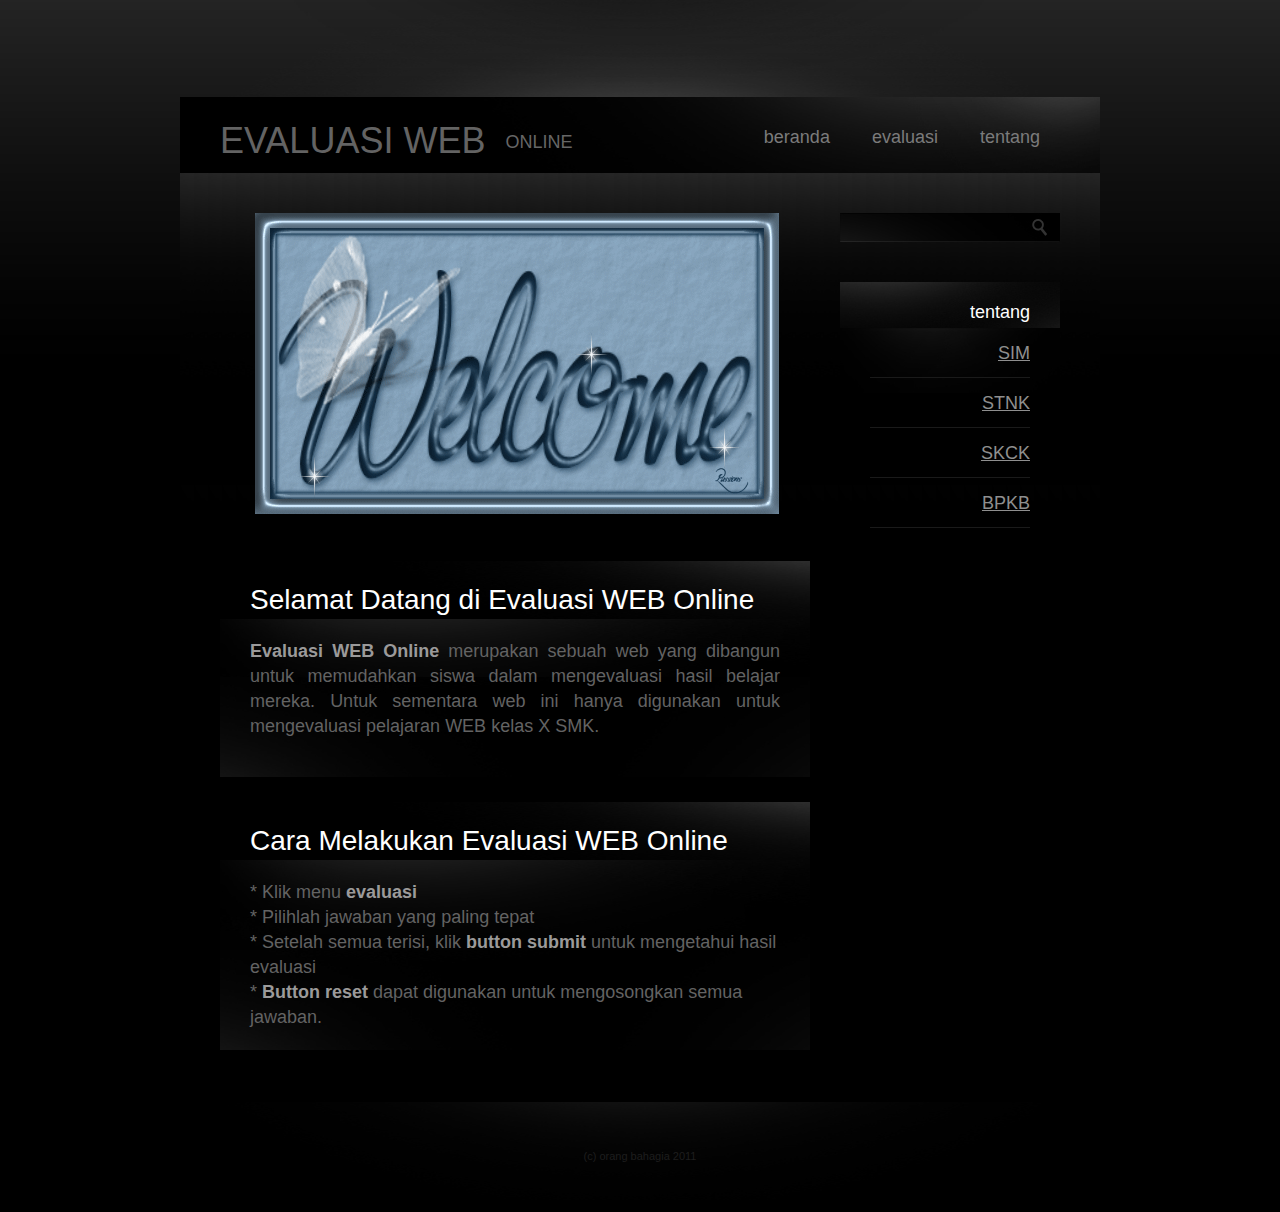
==== index.html @ 4f66d57f "upload TA" ====
<!DOCTYPE html PUBLIC "-//W3C//DTD XHTML 1.0 Strict//EN" "http://www.w3.org/TR/xhtml1/DTD/xhtml1-strict.dtd">

<html xmlns="http://www.w3.org/1999/xhtml">
<head>
<meta http-equiv="content-type" content="text/html; charset=utf-8" />
<title>Evaluasi WEB Online</title>
<meta name="keywords" content="" />
<meta name="description" content="" />
<link href="imk.css" rel="stylesheet" type="text/css" media="screen" />
</head>
<body>
<div id="wrapper">
	<div id="header-wrapper">
	<div id="header">

		<div id="logo">
			<h1>EVALUASI WEB</a></h1>
			<h2>Online</h2>
		</div>
		<!-- end #logo -->
		<div id="menu">

			<ul>
				<li><a href="index.html">Beranda</a></li>
				<li><a href="evaluasi.html">Evaluasi</a></li>
				<li><a href="about.html">Tentang</a></li>

			</ul>
		</div>
		<!-- end #menu -->
	</div>
	<!-- end #header -->
	</div>
	<!-- end #header-wrapper -->
	<div id="page">
		<div id="content">
			<div><a href="#"><img src="welcome.gif" alt="" id="banner" /></a></div>
			<div class="post">
				<h2 class="title">Selamat Datang di Evaluasi WEB Online</h2>
				<div class="entry">
					<div class="entry-btm">
						<p><strong>Evaluasi WEB Online</strong> merupakan sebuah web yang dibangun untuk memudahkan siswa dalam mengevaluasi hasil belajar mereka. Untuk sementara web ini hanya digunakan untuk mengevaluasi pelajaran WEB kelas X SMK.</p>
					</div>
				</div>
			
			</div>
			<div class="post">
				<h2 class="title">Cara Melakukan Evaluasi WEB Online</h2>
				<div class="entry">
					<div class="entry-btm">
						* Klik menu <strong>evaluasi</strong> </br>
						* Pilihlah jawaban yang paling tepat </br>
						* Setelah semua terisi, klik <strong>button submit</strong> untuk mengetahui hasil evaluasi </br>
						* <strong>Button reset</strong> dapat digunakan untuk mengosongkan semua jawaban.  </br>
					</div>
				</div>
				
			</div>
		</div>
		<!-- end #content -->
		<div id="sidebar">
			<ul>

				<li id="search">
					<form method="get" action="">
						<fieldset>
						<input type="text" id="search-text" name="s" value="" />
						<input type="submit" id="search-submit" value="" />
						</fieldset>
					</form>
				</li>
				<li>

					<h2>Tentang </h2>
					<ul>
						<li><a href="sim.php">SIM</a></li>
						<li><a href="stnk.php"> STNK</a></li>
						<li><a href="skck.php">SKCK</a></li>
						<li><a href="bpkb.php">BPKB</a></li>
					</ul>
				</li>
			</ul>
		</div>
		<!-- end #sidebar -->
		<div style="clear: both;">&nbsp;</div>
	</div>
	<!-- end #page -->

</div>
<div id="footer">
	<p>(c) Orang Bahagia 2011</p>
</div>
<!-- end #footer -->
</body>
</html>
---- imk.css ----
body {
	margin: 0px;
	padding: 0px;
	background: #000000 url(img01.gif) repeat-x left top;
	line-height: 25px;
	font-family: "Trebuchet MS", Arial, Helvetica, sans-serif;
	font-size: 18px;
	color: #636363;
}

h1, h2, h3 {
	margin: 0px;
	padding: 0px;
	font-weight: normal;
}

h1 { font-size: 42px; }

h2 { font-size: 10px; }

h3 { }

p, ul, ol {
	margin-top: 0;
	text-align: justify;
}

ul, ol {
	margin: 0px;
	padding: 0px;
	list-style: none;
}

blockquote { }

a { color: #8F8F8F; }

a:hover { text-decoration: none; }

a img {
	border: none;
}

img.left {
	float: left;
	margin: 7px 30px 0 0;
}

img.right {
	float: right;
	margin: 7px 0 0 30px;
}

hr { display: none; }

.list1 {
}

.list1 li {
	float: left;
	line-height: normal;
}

.list1 li img {
	margin: 0 30px 30px 0;
}

.list1 li.alt img {
	margin-right: 0;
}

#wrapper {
	width: 100%;
}

/* Header */

#header-wrapper {
	width: 920px;
	height: 173px;
	background: url(img02.jpg) no-repeat left top;
	margin: 0px auto;
	padding: 0px;
}

#header {
	width: 920px;
	height: 173px;
	margin: 0px auto;
}

/* Logo */

#logo {
	float: left;
	padding: 120px 0 0 40px;
}

#logo h1 {
	float: left;
	margin: 0;
	padding: 0;
	font: normal 36px "Trebuchet MS", Arial, Helvetica, sans-serif;
}

#logo h1 a {
	color: #FFFFFF;
}

#logo h2 {
	float: left;
	padding: 10px 0px 0px 20px;
	text-transform: uppercase;
	font-size: 18px;
	color: #666666;
}

#logo a {
	text-decoration: none;
	color: #666666;
}

/* Menu */

#menu {
	float: right;
	height: 173px;
}

#menu ul {
	margin: 0px;
	padding: 125px 40px 0px 0px;
	list-style: none;
}

#menu li {
	float: left;
}

#menu a {
	padding: 0px 20px 0px 22px;
	text-decoration: none;
	text-transform: lowercase;
	font-size: 18px;
	color: #7B7B7B;
}

#menu a:hover {
	padding: 5px 15px 5px 15px;
	text-decoration: none;
	color: #0098A4;
	background: url(img05.jpg) left top no-repeat;
}

#menu .first a {
	background: none;
}


/* Search */

#search {
	width: 220px;
	padding-bottom: 10px;
}

#search form {
	margin: 0;
}

#search fieldset {
	margin: 0;
	padding: 0;
	border: none;
}

#search input {
	float: left;
}

#search-text {
	width: 176px;
	height: 22px;
	padding: 7px 0px 0px 10px;
	background: #0B0B0B url(img16.jpg) no-repeat left top;
	border: none;
	font-family: "Trebuchet MS", Arial, Helvetica, sans-serif;
	color: #636363;
}

#search-submit {
	float: left;
	width: 34px;
	height: 29px;
	background: url(img17.jpg) no-repeat left top;
	border: none;
	color: #636363;
}

/* Page */

#page {
	width: 840px;
	margin: 0px auto;
	padding: 40px 40px 0px 40px;
	background: url(img04.jpg) repeat-x left top;
}

/* Content */

#content {
	float: left;
	width: 590px;
}

#banner {
	padding-bottom: 40px;
	padding-left: 35px;
}

/* Post */

.post {
	margin-bottom: 25px;
}

.post .title {
	height: 32px;
	padding: 26px 0px 0px 30px;
	background: url(img06.jpg) no-repeat left top;
	
	font-size: 28px;
	font-weight: normal;
	color: #FFFFFF;
}

.post .title h2 {
	margin: 0px;
	padding: 0px;
}

.post strong {
	color: #9B9A9A;	
}

.post .meta {
	height: 38px;
	padding-top: 10px;
	background: url(img09.jpg) no-repeat left top;
}

.post .meta a { color: #8F8F8F; }

.post .entry {
	background: url(img07.jpg) no-repeat left top;
}

.post .entry-btm {
	padding: 20px 30px;
	background: url(img08.jpg) no-repeat left bottom;
}

.post .links {
	padding: 0px 30px 0px 0px;
	text-align: right;
}

.post .links .comments {
	padding-left: 20px;
	background: url(img14.gif) no-repeat left 3px;
}

.post .links .permalink {
	padding-left: 17px;
	background: url(img15.gif) no-repeat left 3px;
}

/* Sidebar */

#sidebar {
	float: right;
	width: 220px;
}

#sidebar ul {
	margin: 0px;
	list-style: none;
	line-height: normal;
	text-align: right;
	border: none;
}

#sidebar li {
	margin-bottom: 30px;
}

#sidebar li ul {
	line-height: 200%;
	padding: 0px 30px;
	background: url(img12.jpg) no-repeat left top;
}

#sidebar li li {
	margin: 0;
	padding: 7px 0px;
	background: url(img13.jpg) repeat-x left bottom;
}

#sidebar p {
	margin: 0;
	padding: 0 20px;
}

#sidebar h2 {
	width: 190px;
	height: 26px;
	padding: 20px 30px 0px 0px;
	background: url(img11.jpg) no-repeat left top;
	text-align: right;
	text-transform: lowercase;
	font-size: 18px;
	font-weight: normal;
	color: #FFFFFF;
}


#sidebar p {
	line-height: 200%;
	padding-bottom: 20px;
}

#sidebar a {
}

/* Calendar */


/* Footer */

#footer {
	width: 920px;
	height: 100px;
	margin: 0px auto;
	padding: 0px;
	background: url(img05.jpg) no-repeat left top;
}

#footer p {
	margin: 0;
	padding: 50px 0;
	text-align: center;
	text-transform: lowercase;
	line-height: normal;
	font-size: 11px;
	color: #1E1E1E;
}

#footer a {
	color: #1E1E1E;
}
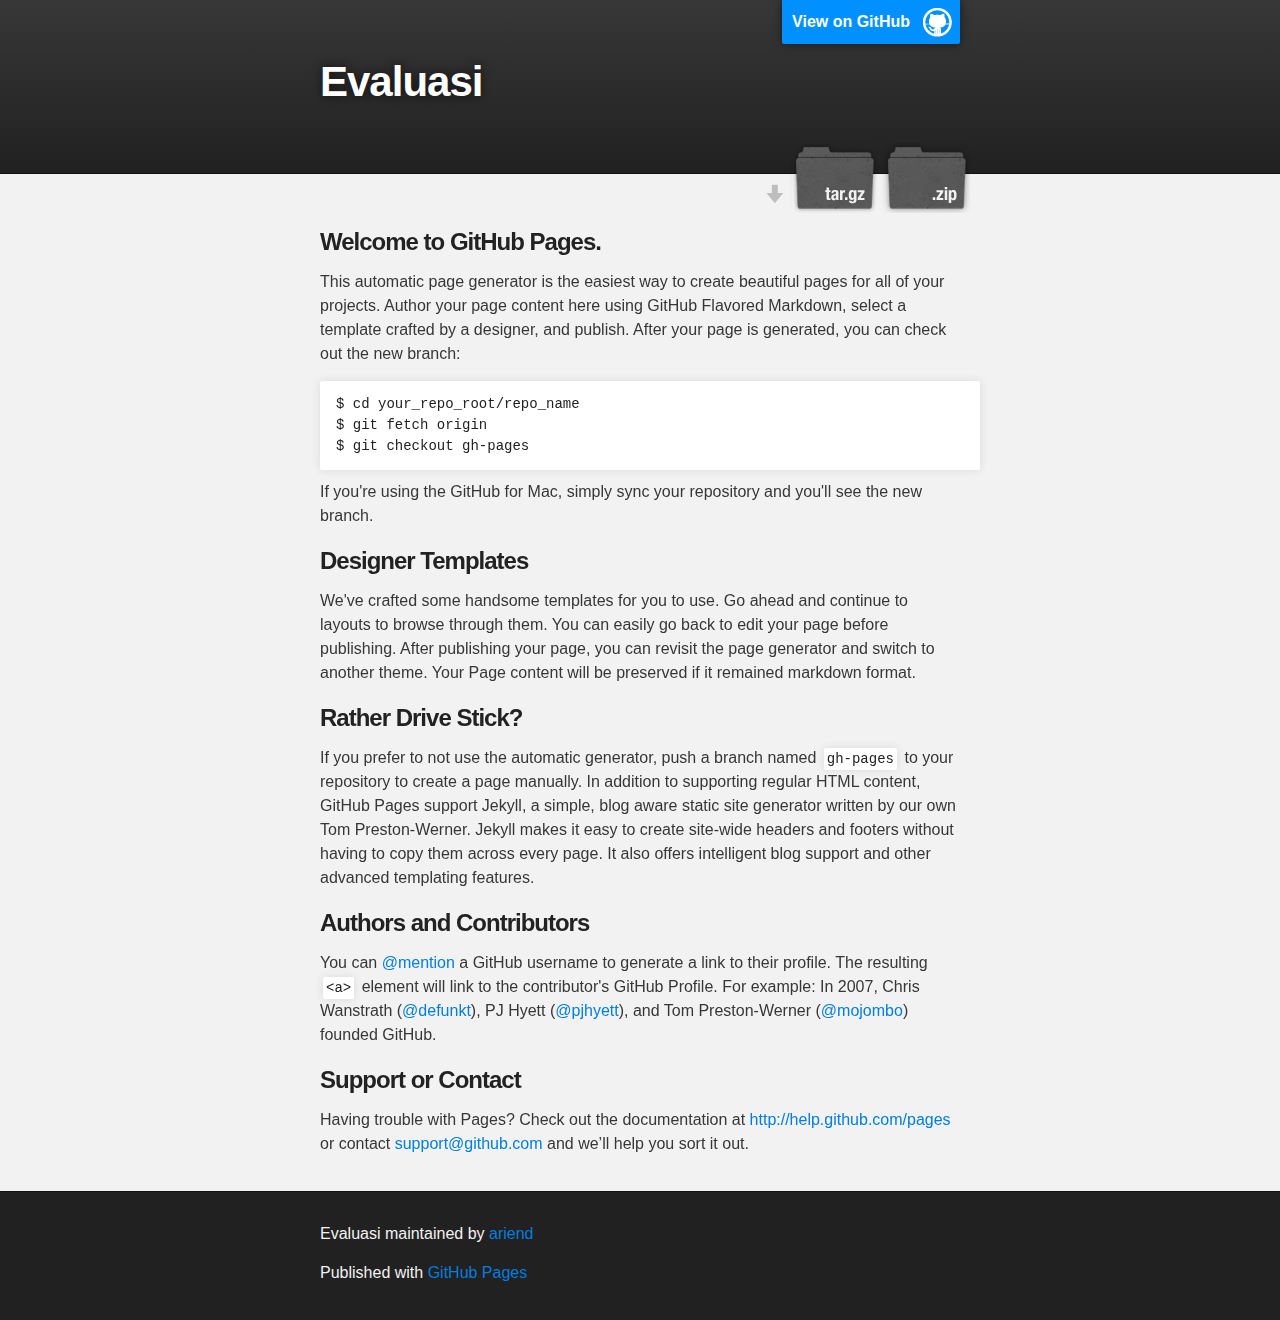
==== commit ed4f5b1e: "Create gh-pages branch via GitHub" ====
--- a/index.html
+++ b/index.html
@@ -1,95 +1,74 @@
-<!DOCTYPE html PUBLIC "-//W3C//DTD XHTML 1.0 Strict//EN" "http://www.w3.org/TR/xhtml1/DTD/xhtml1-strict.dtd">
-
-<html xmlns="http://www.w3.org/1999/xhtml">
-<head>
-<meta http-equiv="content-type" content="text/html; charset=utf-8" />
-<title>Evaluasi WEB Online</title>
-<meta name="keywords" content="" />
-<meta name="description" content="" />
-<link href="imk.css" rel="stylesheet" type="text/css" media="screen" />
-</head>
-<body>
-<div id="wrapper">
-	<div id="header-wrapper">
-	<div id="header">
-
-		<div id="logo">
-			<h1>EVALUASI WEB</a></h1>
-			<h2>Online</h2>
-		</div>
-		<!-- end #logo -->
-		<div id="menu">
-
-			<ul>
-				<li><a href="index.html">Beranda</a></li>
-				<li><a href="evaluasi.html">Evaluasi</a></li>
-				<li><a href="about.html">Tentang</a></li>
-
-			</ul>
-		</div>
-		<!-- end #menu -->
-	</div>
-	<!-- end #header -->
-	</div>
-	<!-- end #header-wrapper -->
-	<div id="page">
-		<div id="content">
-			<div><a href="#"><img src="welcome.gif" alt="" id="banner" /></a></div>
-			<div class="post">
-				<h2 class="title">Selamat Datang di Evaluasi WEB Online</h2>
-				<div class="entry">
-					<div class="entry-btm">
-						<p><strong>Evaluasi WEB Online</strong> merupakan sebuah web yang dibangun untuk memudahkan siswa dalam mengevaluasi hasil belajar mereka. Untuk sementara web ini hanya digunakan untuk mengevaluasi pelajaran WEB kelas X SMK.</p>
-					</div>
-				</div>
-			
-			</div>
-			<div class="post">
-				<h2 class="title">Cara Melakukan Evaluasi WEB Online</h2>
-				<div class="entry">
-					<div class="entry-btm">
-						* Klik menu <strong>evaluasi</strong> </br>
-						* Pilihlah jawaban yang paling tepat </br>
-						* Setelah semua terisi, klik <strong>button submit</strong> untuk mengetahui hasil evaluasi </br>
-						* <strong>Button reset</strong> dapat digunakan untuk mengosongkan semua jawaban.  </br>
-					</div>
-				</div>
-				
-			</div>
-		</div>
-		<!-- end #content -->
-		<div id="sidebar">
-			<ul>
-
-				<li id="search">
-					<form method="get" action="">
-						<fieldset>
-						<input type="text" id="search-text" name="s" value="" />
-						<input type="submit" id="search-submit" value="" />
-						</fieldset>
-					</form>
-				</li>
-				<li>
-
-					<h2>Tentang </h2>
-					<ul>
-						<li><a href="sim.php">SIM</a></li>
-						<li><a href="stnk.php"> STNK</a></li>
-						<li><a href="skck.php">SKCK</a></li>
-						<li><a href="bpkb.php">BPKB</a></li>
-					</ul>
-				</li>
-			</ul>
-		</div>
-		<!-- end #sidebar -->
-		<div style="clear: both;">&nbsp;</div>
-	</div>
-	<!-- end #page -->
-
-</div>
-<div id="footer">
-	<p>(c) Orang Bahagia 2011</p>
-</div>
-<!-- end #footer -->
-</body>
-</html>
+<!DOCTYPE html>
+<html>
+
+  <head>
+    <meta charset='utf-8' />
+    <meta http-equiv="X-UA-Compatible" content="chrome=1" />
+    <meta name="description" content="Evaluasi : " />
+
+    <link rel="stylesheet" type="text/css" media="screen" href="stylesheets/stylesheet.css">
+
+    <title>Evaluasi</title>
+  </head>
+
+  <body>
+
+    <!-- HEADER -->
+    <div id="header_wrap" class="outer">
+        <header class="inner">
+          <a id="forkme_banner" href="https://github.com/ariend/evaluasi">View on GitHub</a>
+
+          <h1 id="project_title">Evaluasi</h1>
+          <h2 id="project_tagline"></h2>
+
+            <section id="downloads">
+              <a class="zip_download_link" href="https://github.com/ariend/evaluasi/zipball/master">Download this project as a .zip file</a>
+              <a class="tar_download_link" href="https://github.com/ariend/evaluasi/tarball/master">Download this project as a tar.gz file</a>
+            </section>
+        </header>
+    </div>
+
+    <!-- MAIN CONTENT -->
+    <div id="main_content_wrap" class="outer">
+      <section id="main_content" class="inner">
+        <h3>Welcome to GitHub Pages.</h3>
+
+<p>This automatic page generator is the easiest way to create beautiful pages for all of your projects. Author your page content here using GitHub Flavored Markdown, select a template crafted by a designer, and publish. After your page is generated, you can check out the new branch:</p>
+
+<pre><code>$ cd your_repo_root/repo_name
+$ git fetch origin
+$ git checkout gh-pages
+</code></pre>
+
+<p>If you're using the GitHub for Mac, simply sync your repository and you'll see the new branch.</p>
+
+<h3>Designer Templates</h3>
+
+<p>We've crafted some handsome templates for you to use. Go ahead and continue to layouts to browse through them. You can easily go back to edit your page before publishing. After publishing your page, you can revisit the page generator and switch to another theme. Your Page content will be preserved if it remained markdown format.</p>
+
+<h3>Rather Drive Stick?</h3>
+
+<p>If you prefer to not use the automatic generator, push a branch named <code>gh-pages</code> to your repository to create a page manually. In addition to supporting regular HTML content, GitHub Pages support Jekyll, a simple, blog aware static site generator written by our own Tom Preston-Werner. Jekyll makes it easy to create site-wide headers and footers without having to copy them across every page. It also offers intelligent blog support and other advanced templating features.</p>
+
+<h3>Authors and Contributors</h3>
+
+<p>You can <a href="https://github.com/blog/821" class="user-mention">@mention</a> a GitHub username to generate a link to their profile. The resulting <code>&lt;a&gt;</code> element will link to the contributor's GitHub Profile. For example: In 2007, Chris Wanstrath (<a href="https://github.com/defunkt" class="user-mention">@defunkt</a>), PJ Hyett (<a href="https://github.com/pjhyett" class="user-mention">@pjhyett</a>), and Tom Preston-Werner (<a href="https://github.com/mojombo" class="user-mention">@mojombo</a>) founded GitHub.</p>
+
+<h3>Support or Contact</h3>
+
+<p>Having trouble with Pages? Check out the documentation at <a href="http://help.github.com/pages">http://help.github.com/pages</a> or contact <a href="mailto:support@github.com">support@github.com</a> and we’ll help you sort it out.</p>
+      </section>
+    </div>
+
+    <!-- FOOTER  -->
+    <div id="footer_wrap" class="outer">
+      <footer class="inner">
+        <p class="copyright">Evaluasi maintained by <a href="https://github.com/ariend">ariend</a></p>
+        <p>Published with <a href="http://pages.github.com">GitHub Pages</a></p>
+      </footer>
+    </div>
+
+    
+
+  </body>
+</html>
--- a/stylesheets/stylesheet.css
+++ b/stylesheets/stylesheet.css
@@ -0,0 +1,431 @@
+/*******************************************************************************
+Slate Theme for Github Pages
+by Jason Costello, @jsncostello
+*******************************************************************************/
+
+@import url(pygment_trac.css);
+
+/*******************************************************************************
+MeyerWeb Reset
+*******************************************************************************/
+
+html, body, div, span, applet, object, iframe,
+h1, h2, h3, h4, h5, h6, p, blockquote, pre,
+a, abbr, acronym, address, big, cite, code,
+del, dfn, em, img, ins, kbd, q, s, samp,
+small, strike, strong, sub, sup, tt, var,
+b, u, i, center,
+dl, dt, dd, ol, ul, li,
+fieldset, form, label, legend,
+table, caption, tbody, tfoot, thead, tr, th, td,
+article, aside, canvas, details, embed,
+figure, figcaption, footer, header, hgroup,
+menu, nav, output, ruby, section, summary,
+time, mark, audio, video {
+  margin: 0;
+  padding: 0;
+  border: 0;
+  font: inherit;
+  vertical-align: baseline;
+}
+
+/* HTML5 display-role reset for older browsers */
+article, aside, details, figcaption, figure,
+footer, header, hgroup, menu, nav, section {
+  display: block;
+}
+
+ol, ul {
+  list-style: none;
+}
+
+blockquote, q {
+}
+
+table {
+  border-collapse: collapse;
+  border-spacing: 0;
+}
+
+a:focus {
+  outline: none;
+}
+
+/*******************************************************************************
+Theme Styles
+*******************************************************************************/
+
+body {
+  box-sizing: border-box;
+  color:#373737;
+  background: #212121;
+  font-size: 16px;
+  font-family: 'Myriad Pro', Calibri, Helvetica, Arial, sans-serif;
+  line-height: 1.5;
+  -webkit-font-smoothing: antialiased;
+}
+
+h1, h2, h3, h4, h5, h6 {
+  margin: 10px 0;
+  font-weight: 700;
+  color:#222222;
+  font-family: 'Lucida Grande', 'Calibri', Helvetica, Arial, sans-serif;
+  letter-spacing: -1px;
+}
+
+h1 {
+  font-size: 36px;
+  font-weight: 700;
+}
+
+h2 {
+  padding-bottom: 10px;
+  font-size: 32px;
+  background: url('../images/bg_hr.png') repeat-x bottom;
+}
+
+h3 {
+  font-size: 24px;
+}
+
+h4 {
+  font-size: 21px;
+}
+
+h5 {
+  font-size: 18px;
+}
+
+h6 {
+  font-size: 16px;
+}
+
+p {
+  margin: 10px 0 15px 0;
+}
+
+footer p {
+  color: #f2f2f2;
+}
+
+a {
+  text-decoration: none;
+  color: #007edf;
+  text-shadow: none;
+
+  transition: color 0.5s ease;
+  transition: text-shadow 0.5s ease;
+  -webkit-transition: color 0.5s ease;
+  -webkit-transition: text-shadow 0.5s ease;
+  -moz-transition: color 0.5s ease;
+  -moz-transition: text-shadow 0.5s ease;
+  -o-transition: color 0.5s ease;
+  -o-transition: text-shadow 0.5s ease;
+  -ms-transition: color 0.5s ease;
+  -ms-transition: text-shadow 0.5s ease;
+}
+
+#main_content a:hover {
+  color: #0069ba;
+  text-shadow: #0090ff 0px 0px 2px;
+}
+
+footer a:hover {
+  color: #43adff;
+  text-shadow: #0090ff 0px 0px 2px;
+}
+
+em {
+  font-style: italic;
+}
+
+strong {
+  font-weight: bold;
+}
+
+img {
+  position: relative;
+  margin: 0 auto;
+  max-width: 739px;
+  padding: 5px;
+  margin: 10px 0 10px 0;
+  border: 1px solid #ebebeb;
+
+  box-shadow: 0 0 5px #ebebeb;
+  -webkit-box-shadow: 0 0 5px #ebebeb;
+  -moz-box-shadow: 0 0 5px #ebebeb;
+  -o-box-shadow: 0 0 5px #ebebeb;
+  -ms-box-shadow: 0 0 5px #ebebeb;
+}
+
+pre, code {
+  width: 100%;
+  color: #222;
+  background-color: #fff;
+
+  font-family: Monaco, "Bitstream Vera Sans Mono", "Lucida Console", Terminal, monospace;
+  font-size: 14px;
+
+  border-radius: 2px;
+  -moz-border-radius: 2px;
+  -webkit-border-radius: 2px;
+
+
+
+}
+
+pre {
+  width: 100%;
+  padding: 10px;
+  box-shadow: 0 0 10px rgba(0,0,0,.1);
+  overflow: auto;
+}
+
+code {
+  padding: 3px;
+  margin: 0 3px;
+  box-shadow: 0 0 10px rgba(0,0,0,.1);
+}
+
+pre code {
+  display: block;
+  box-shadow: none;
+}
+
+blockquote {
+  color: #666;
+  margin-bottom: 20px;
+  padding: 0 0 0 20px;
+  border-left: 3px solid #bbb;
+}
+
+ul, ol, dl {
+  margin-bottom: 15px
+}
+
+ul li {
+  list-style: inside;
+  padding-left: 20px;
+}
+
+ol li {
+  list-style: decimal inside;
+  padding-left: 20px;
+}
+
+dl dt {
+  font-weight: bold;
+}
+
+dl dd {
+  padding-left: 20px;
+  font-style: italic;
+}
+
+dl p {
+  padding-left: 20px;
+  font-style: italic;
+}
+
+hr {
+  height: 1px;
+  margin-bottom: 5px;
+  border: none;
+  background: url('../images/bg_hr.png') repeat-x center;
+}
+
+table {
+  border: 1px solid #373737;
+  margin-bottom: 20px;
+  text-align: left;
+ }
+
+th {
+  font-family: 'Lucida Grande', 'Helvetica Neue', Helvetica, Arial, sans-serif;
+  padding: 10px;
+  background: #373737;
+  color: #fff;
+ }
+
+td {
+  padding: 10px;
+  border: 1px solid #373737;
+ }
+
+form {
+  background: #f2f2f2;
+  padding: 20px;
+}
+
+img {
+  width: 100%;
+  max-width: 100%;
+}
+
+/*******************************************************************************
+Full-Width Styles
+*******************************************************************************/
+
+.outer {
+  width: 100%;
+}
+
+.inner {
+  position: relative;
+  max-width: 640px;
+  padding: 20px 10px;
+  margin: 0 auto;
+}
+
+#forkme_banner {
+  display: block;
+  position: absolute;
+  top:0;
+  right: 10px;
+  z-index: 10;
+  padding: 10px 50px 10px 10px;
+  color: #fff;
+  background: url('../images/blacktocat.png') #0090ff no-repeat 95% 50%;
+  font-weight: 700;
+  box-shadow: 0 0 10px rgba(0,0,0,.5);
+  border-bottom-left-radius: 2px;
+  border-bottom-right-radius: 2px;
+}
+
+#header_wrap {
+  background: #212121;
+  background: -moz-linear-gradient(top, #373737, #212121);
+  background: -webkit-linear-gradient(top, #373737, #212121);
+  background: -ms-linear-gradient(top, #373737, #212121);
+  background: -o-linear-gradient(top, #373737, #212121);
+  background: linear-gradient(top, #373737, #212121);
+}
+
+#header_wrap .inner {
+  padding: 50px 10px 30px 10px;
+}
+
+#project_title {
+  margin: 0;
+  color: #fff;
+  font-size: 42px;
+  font-weight: 700;
+  text-shadow: #111 0px 0px 10px;
+}
+
+#project_tagline {
+  color: #fff;
+  font-size: 24px;
+  font-weight: 300;
+  background: none;
+  text-shadow: #111 0px 0px 10px;
+}
+
+#downloads {
+  position: absolute;
+  width: 210px;
+  z-index: 10;
+  bottom: -40px;
+  right: 0;
+  height: 70px;
+  background: url('../images/icon_download.png') no-repeat 0% 90%;
+}
+
+.zip_download_link {
+  display: block;
+  float: right;
+  width: 90px;
+  height:70px;
+  text-indent: -5000px;
+  overflow: hidden;
+  background: url(../images/sprite_download.png) no-repeat bottom left;
+}
+
+.tar_download_link {
+  display: block;
+  float: right;
+  width: 90px;
+  height:70px;
+  text-indent: -5000px;
+  overflow: hidden;
+  background: url(../images/sprite_download.png) no-repeat bottom right;
+  margin-left: 10px;
+}
+
+.zip_download_link:hover {
+  background: url(../images/sprite_download.png) no-repeat top left;
+}
+
+.tar_download_link:hover {
+  background: url(../images/sprite_download.png) no-repeat top right;
+}
+
+#main_content_wrap {
+  background: #f2f2f2;
+  border-top: 1px solid #111;
+  border-bottom: 1px solid #111;
+}
+
+#main_content {
+  padding-top: 40px;
+}
+
+#footer_wrap {
+  background: #212121;
+}
+
+
+
+/*******************************************************************************
+Small Device Styles
+*******************************************************************************/
+
+@media screen and (max-width: 480px) {
+  body {
+    font-size:14px;
+  }
+
+  #downloads {
+    display: none;
+  }
+
+  .inner {
+    min-width: 320px;
+    max-width: 480px;
+  }
+
+  #project_title {
+  font-size: 32px;
+  }
+
+  h1 {
+    font-size: 28px;
+  }
+
+  h2 {
+    font-size: 24px;
+  }
+
+  h3 {
+    font-size: 21px;
+  }
+
+  h4 {
+    font-size: 18px;
+  }
+
+  h5 {
+    font-size: 14px;
+  }
+
+  h6 {
+    font-size: 12px;
+  }
+
+  code, pre {
+    min-width: 320px;
+    max-width: 480px;
+    font-size: 11px;
+  }
+
+}
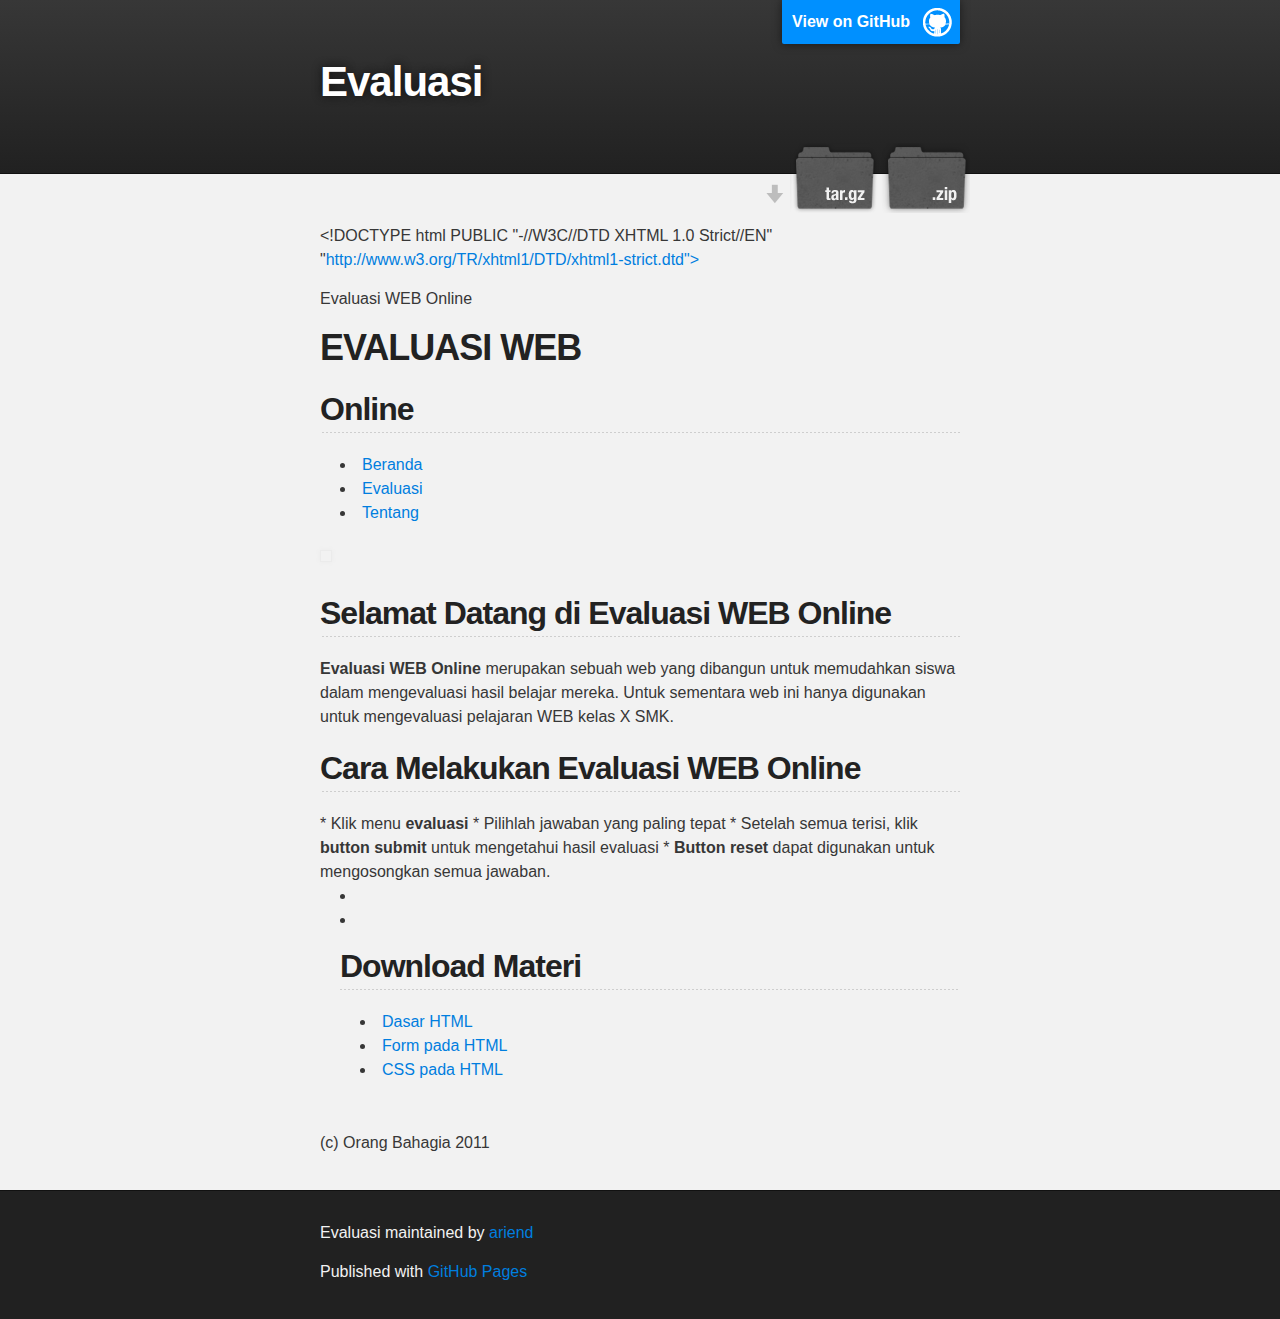
==== commit d60c4c5c: "Create gh-pages branch via GitHub" ====
--- a/index.html
+++ b/index.html
@@ -31,32 +31,91 @@
     <!-- MAIN CONTENT -->
     <div id="main_content_wrap" class="outer">
       <section id="main_content" class="inner">
-        <h3>Welcome to GitHub Pages.</h3>
+        <p>&lt;!DOCTYPE html PUBLIC "-//W3C//DTD XHTML 1.0 Strict//EN" "<a href="http://www.w3.org/TR/xhtml1/DTD/xhtml1-strict.dtd%22%3E">http://www.w3.org/TR/xhtml1/DTD/xhtml1-strict.dtd"&gt;</a></p>
 
-<p>This automatic page generator is the easiest way to create beautiful pages for all of your projects. Author your page content here using GitHub Flavored Markdown, select a template crafted by a designer, and publish. After your page is generated, you can check out the new branch:</p>
+<p>
+</p>
+Evaluasi WEB Online<div>
+    <div>
+    <div>
 
-<pre><code>$ cd your_repo_root/repo_name
-$ git fetch origin
-$ git checkout gh-pages
-</code></pre>
+        <div>
+            <h1>EVALUASI WEB</h1>
+            <h2>Online</h2>
+        </div>
+        
+        <div>
 
-<p>If you're using the GitHub for Mac, simply sync your repository and you'll see the new branch.</p>
+            <ul>
+<li><a href="index.html">Beranda</a></li>
+                <li><a href="evaluasi.html">Evaluasi</a></li>
+                <li><a href="about.html">Tentang</a></li>
 
-<h3>Designer Templates</h3>
+            </ul>
+</div>
+        
+    </div>
+    
+    </div>
+    
+    <div>
+        <div>
+            <div><a href="#"><img src="welcome.gif" alt=""></a></div>
+            <div>
+                <h2>Selamat Datang di Evaluasi WEB Online</h2>
+                <div>
+                    <div>
+                        <p><strong>Evaluasi WEB Online</strong> merupakan sebuah web yang dibangun untuk memudahkan siswa dalam mengevaluasi hasil belajar mereka. Untuk sementara web ini hanya digunakan untuk mengevaluasi pelajaran WEB kelas X SMK.</p>
+                    </div>
+                </div>
+            
+            </div>
+            <div>
+                <h2>Cara Melakukan Evaluasi WEB Online</h2>
+                <div>
+                    <div>
+                        * Klik menu <strong>evaluasi</strong> 
+                        * Pilihlah jawaban yang paling tepat 
+                        * Setelah semua terisi, klik <strong>button submit</strong> untuk mengetahui hasil evaluasi 
+                        * <strong>Button reset</strong> dapat digunakan untuk mengosongkan semua jawaban.  
+                    </div>
+                </div>
+                
+            </div>
+        </div>
+        
+        <div>
+            <ul>
+<li id="search">
+                    
+                        
+                </li>
+                <li>
 
-<p>We've crafted some handsome templates for you to use. Go ahead and continue to layouts to browse through them. You can easily go back to edit your page before publishing. After publishing your page, you can revisit the page generator and switch to another theme. Your Page content will be preserved if it remained markdown format.</p>
+                    <h2>Download Materi </h2>
+                    <ul>
+<li><a href="download/DASAR%20HTML.pptx">Dasar HTML</a></li>
+                        <li><a href="download/FORM%20PADA%20WEB.pptx">Form pada HTML</a></li>
+                        <li><a href="download/Modul%2003.pdf">CSS pada HTML</a></li>
+                    </ul>
+</li>
+            </ul>
+</div>
+        
+        <div> </div>
+    </div>
+    
 
-<h3>Rather Drive Stick?</h3>
+</div>
 
-<p>If you prefer to not use the automatic generator, push a branch named <code>gh-pages</code> to your repository to create a page manually. In addition to supporting regular HTML content, GitHub Pages support Jekyll, a simple, blog aware static site generator written by our own Tom Preston-Werner. Jekyll makes it easy to create site-wide headers and footers without having to copy them across every page. It also offers intelligent blog support and other advanced templating features.</p>
+<div>
+    <p>(c) Orang Bahagia 2011</p>
+</div>
 
-<h3>Authors and Contributors</h3>
 
-<p>You can <a href="https://github.com/blog/821" class="user-mention">@mention</a> a GitHub username to generate a link to their profile. The resulting <code>&lt;a&gt;</code> element will link to the contributor's GitHub Profile. For example: In 2007, Chris Wanstrath (<a href="https://github.com/defunkt" class="user-mention">@defunkt</a>), PJ Hyett (<a href="https://github.com/pjhyett" class="user-mention">@pjhyett</a>), and Tom Preston-Werner (<a href="https://github.com/mojombo" class="user-mention">@mojombo</a>) founded GitHub.</p>
 
-<h3>Support or Contact</h3>
-
-<p>Having trouble with Pages? Check out the documentation at <a href="http://help.github.com/pages">http://help.github.com/pages</a> or contact <a href="mailto:support@github.com">support@github.com</a> and we’ll help you sort it out.</p>
+<p>
+</p>
       </section>
     </div>
 
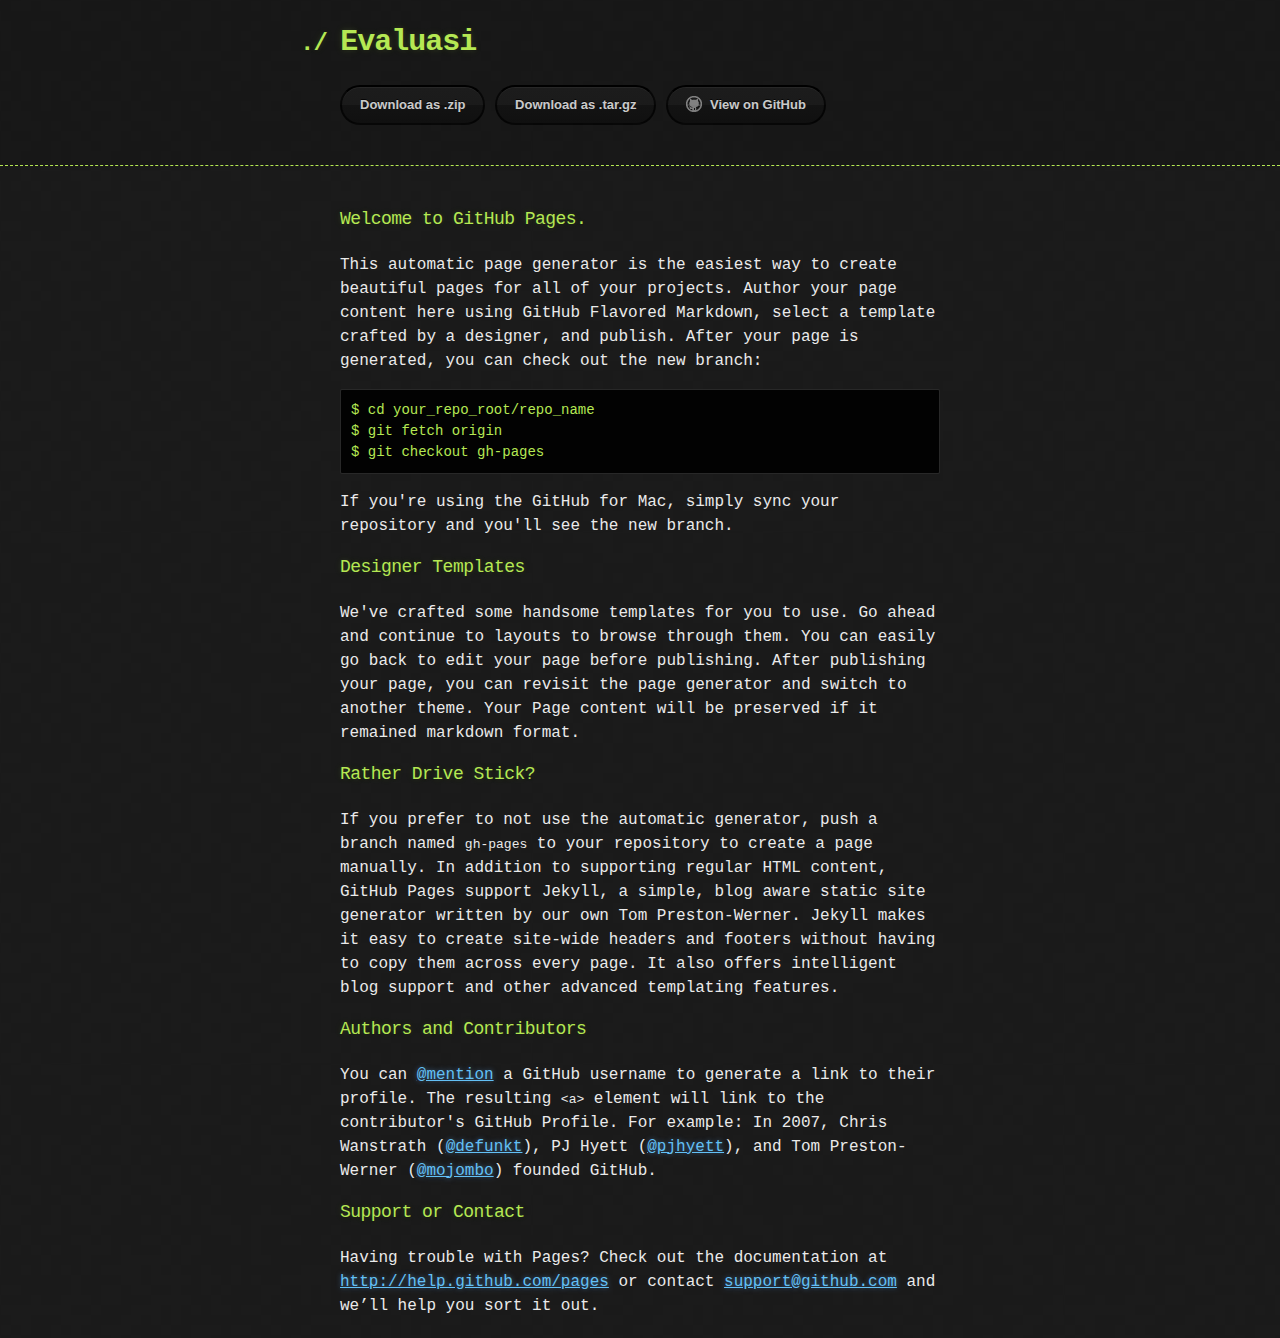
==== commit 62edd0d6: "Create gh-pages branch via GitHub" ====
--- a/index.html
+++ b/index.html
@@ -1,133 +1,62 @@
 <!DOCTYPE html>
 <html>
+  <head>
+    <meta charset='utf-8'>
+    <meta http-equiv="X-UA-Compatible" content="chrome=1">
 
-  <head>
-    <meta charset='utf-8' />
-    <meta http-equiv="X-UA-Compatible" content="chrome=1" />
-    <meta name="description" content="Evaluasi : " />
+    <link rel="stylesheet" type="text/css" href="stylesheets/stylesheet.css" media="screen" />
+    <link rel="stylesheet" type="text/css" href="stylesheets/pygment_trac.css" media="screen" />
+    <link rel="stylesheet" type="text/css" href="stylesheets/print.css" media="print" />
 
-    <link rel="stylesheet" type="text/css" media="screen" href="stylesheets/stylesheet.css">
-
-    <title>Evaluasi</title>
+    <title>Evaluasi by ariend</title>
   </head>
 
   <body>
 
-    <!-- HEADER -->
-    <div id="header_wrap" class="outer">
-        <header class="inner">
-          <a id="forkme_banner" href="https://github.com/ariend/evaluasi">View on GitHub</a>
+    <header>
+      <div class="container">
+        <h1>Evaluasi</h1>
+        <h2></h2>
 
-          <h1 id="project_title">Evaluasi</h1>
-          <h2 id="project_tagline"></h2>
+        <section id="downloads">
+          <a href="https://github.com/ariend/evaluasi/zipball/master" class="btn">Download as .zip</a>
+          <a href="https://github.com/ariend/evaluasi/tarball/master" class="btn">Download as .tar.gz</a>
+          <a href="https://github.com/ariend/evaluasi" class="btn btn-github"><span class="icon"></span>View on GitHub</a>
+        </section>
+      </div>
+    </header>
 
-            <section id="downloads">
-              <a class="zip_download_link" href="https://github.com/ariend/evaluasi/zipball/master">Download this project as a .zip file</a>
-              <a class="tar_download_link" href="https://github.com/ariend/evaluasi/tarball/master">Download this project as a tar.gz file</a>
-            </section>
-        </header>
-    </div>
+    <div class="container">
+      <section id="main_content">
+        <h3>Welcome to GitHub Pages.</h3>
 
-    <!-- MAIN CONTENT -->
-    <div id="main_content_wrap" class="outer">
-      <section id="main_content" class="inner">
-        <p>&lt;!DOCTYPE html PUBLIC "-//W3C//DTD XHTML 1.0 Strict//EN" "<a href="http://www.w3.org/TR/xhtml1/DTD/xhtml1-strict.dtd%22%3E">http://www.w3.org/TR/xhtml1/DTD/xhtml1-strict.dtd"&gt;</a></p>
+<p>This automatic page generator is the easiest way to create beautiful pages for all of your projects. Author your page content here using GitHub Flavored Markdown, select a template crafted by a designer, and publish. After your page is generated, you can check out the new branch:</p>
 
-<p>
-</p>
-Evaluasi WEB Online<div>
-    <div>
-    <div>
+<pre><code>$ cd your_repo_root/repo_name
+$ git fetch origin
+$ git checkout gh-pages
+</code></pre>
 
-        <div>
-            <h1>EVALUASI WEB</h1>
-            <h2>Online</h2>
-        </div>
-        
-        <div>
+<p>If you're using the GitHub for Mac, simply sync your repository and you'll see the new branch.</p>
 
-            <ul>
-<li><a href="index.html">Beranda</a></li>
-                <li><a href="evaluasi.html">Evaluasi</a></li>
-                <li><a href="about.html">Tentang</a></li>
+<h3>Designer Templates</h3>
 
-            </ul>
-</div>
-        
-    </div>
-    
-    </div>
-    
-    <div>
-        <div>
-            <div><a href="#"><img src="welcome.gif" alt=""></a></div>
-            <div>
-                <h2>Selamat Datang di Evaluasi WEB Online</h2>
-                <div>
-                    <div>
-                        <p><strong>Evaluasi WEB Online</strong> merupakan sebuah web yang dibangun untuk memudahkan siswa dalam mengevaluasi hasil belajar mereka. Untuk sementara web ini hanya digunakan untuk mengevaluasi pelajaran WEB kelas X SMK.</p>
-                    </div>
-                </div>
-            
-            </div>
-            <div>
-                <h2>Cara Melakukan Evaluasi WEB Online</h2>
-                <div>
-                    <div>
-                        * Klik menu <strong>evaluasi</strong> 
-                        * Pilihlah jawaban yang paling tepat 
-                        * Setelah semua terisi, klik <strong>button submit</strong> untuk mengetahui hasil evaluasi 
-                        * <strong>Button reset</strong> dapat digunakan untuk mengosongkan semua jawaban.  
-                    </div>
-                </div>
-                
-            </div>
-        </div>
-        
-        <div>
-            <ul>
-<li id="search">
-                    
-                        
-                </li>
-                <li>
+<p>We've crafted some handsome templates for you to use. Go ahead and continue to layouts to browse through them. You can easily go back to edit your page before publishing. After publishing your page, you can revisit the page generator and switch to another theme. Your Page content will be preserved if it remained markdown format.</p>
 
-                    <h2>Download Materi </h2>
-                    <ul>
-<li><a href="download/DASAR%20HTML.pptx">Dasar HTML</a></li>
-                        <li><a href="download/FORM%20PADA%20WEB.pptx">Form pada HTML</a></li>
-                        <li><a href="download/Modul%2003.pdf">CSS pada HTML</a></li>
-                    </ul>
-</li>
-            </ul>
-</div>
-        
-        <div> </div>
-    </div>
-    
+<h3>Rather Drive Stick?</h3>
 
-</div>
+<p>If you prefer to not use the automatic generator, push a branch named <code>gh-pages</code> to your repository to create a page manually. In addition to supporting regular HTML content, GitHub Pages support Jekyll, a simple, blog aware static site generator written by our own Tom Preston-Werner. Jekyll makes it easy to create site-wide headers and footers without having to copy them across every page. It also offers intelligent blog support and other advanced templating features.</p>
 
-<div>
-    <p>(c) Orang Bahagia 2011</p>
-</div>
+<h3>Authors and Contributors</h3>
 
+<p>You can <a href="https://github.com/blog/821" class="user-mention">@mention</a> a GitHub username to generate a link to their profile. The resulting <code>&lt;a&gt;</code> element will link to the contributor's GitHub Profile. For example: In 2007, Chris Wanstrath (<a href="https://github.com/defunkt" class="user-mention">@defunkt</a>), PJ Hyett (<a href="https://github.com/pjhyett" class="user-mention">@pjhyett</a>), and Tom Preston-Werner (<a href="https://github.com/mojombo" class="user-mention">@mojombo</a>) founded GitHub.</p>
 
+<h3>Support or Contact</h3>
 
-<p>
-</p>
+<p>Having trouble with Pages? Check out the documentation at <a href="http://help.github.com/pages">http://help.github.com/pages</a> or contact <a href="mailto:support@github.com">support@github.com</a> and we’ll help you sort it out.</p>
       </section>
     </div>
 
-    <!-- FOOTER  -->
-    <div id="footer_wrap" class="outer">
-      <footer class="inner">
-        <p class="copyright">Evaluasi maintained by <a href="https://github.com/ariend">ariend</a></p>
-        <p>Published with <a href="http://pages.github.com">GitHub Pages</a></p>
-      </footer>
-    </div>
-
     
-
   </body>
-</html>
+</html>--- a/stylesheets/stylesheet.css
+++ b/stylesheets/stylesheet.css
@@ -1,431 +1,247 @@
-/*******************************************************************************
-Slate Theme for Github Pages
-by Jason Costello, @jsncostello
-*******************************************************************************/
-
-@import url(pygment_trac.css);
-
-/*******************************************************************************
-MeyerWeb Reset
-*******************************************************************************/
-
-html, body, div, span, applet, object, iframe,
-h1, h2, h3, h4, h5, h6, p, blockquote, pre,
-a, abbr, acronym, address, big, cite, code,
-del, dfn, em, img, ins, kbd, q, s, samp,
-small, strike, strong, sub, sup, tt, var,
-b, u, i, center,
-dl, dt, dd, ol, ul, li,
-fieldset, form, label, legend,
-table, caption, tbody, tfoot, thead, tr, th, td,
-article, aside, canvas, details, embed,
-figure, figcaption, footer, header, hgroup,
-menu, nav, output, ruby, section, summary,
-time, mark, audio, video {
+body {
   margin: 0;
   padding: 0;
-  border: 0;
-  font: inherit;
-  vertical-align: baseline;
-}
-
-/* HTML5 display-role reset for older browsers */
-article, aside, details, figcaption, figure,
-footer, header, hgroup, menu, nav, section {
+  background: #151515 url("../images/bkg.png") 0 0;
+  color: #eaeaea;
+  font: 16px;
+  line-height: 1.5;
+  font-family: Monaco, "Bitstream Vera Sans Mono", "Lucida Console", Terminal, monospace;
+}
+
+/* General & 'Reset' Stuff */
+
+.container {
+  width: 90%;
+  max-width: 600px;
+  margin: 0 auto;
+}
+
+section {
   display: block;
-}
-
-ol, ul {
+  margin: 0 0 20px 0;
+}
+
+h1, h2, h3, h4, h5, h6 {
+  margin: 0 0 20px;
+}
+
+li {
+  line-height: 1.4 ;
+}
+
+/* Header, <header>
+   header   - container
+   h1       - project name
+   h2       - project description
+*/
+
+header {
+  background: rgba(0, 0, 0, 0.1);
+  width: 100%;
+  border-bottom: 1px dashed #b5e853;
+  padding: 20px 0;
+  margin: 0 0 40px 0;
+}
+
+header h1 {
+  font-size: 30px;
+  line-height: 1.5;
+  margin: 0 0 0 -40px;
+  font-weight: bold;
+  font-family: Monaco, "Bitstream Vera Sans Mono", "Lucida Console", Terminal, monospace;
+  color: #b5e853;
+  text-shadow: 0 1px 1px rgba(0, 0, 0, 0.1),
+               0 0 5px rgba(181, 232, 83, 0.1),
+               0 0 10px rgba(181, 232, 83, 0.1);
+  letter-spacing: -1px;
+  -webkit-font-smoothing: antialiased;
+}
+
+header h1:before {
+  content: "./ ";
+  font-size: 24px;
+}
+
+header h2 {
+  font-size: 18px;
+  font-weight: 300;
+  color: #666;
+}
+
+#downloads .btn {
+  display: inline-block;
+  text-align: center;
+  margin: 0;
+}
+
+/* Main Content
+*/
+
+#main_content {
+  width: 100%;
+  -webkit-font-smoothing: antialiased;
+}
+section img {
+  max-width: 100%
+}
+
+h1, h2, h3, h4, h5, h6 {
+  font-weight: normal;
+  font-family: Monaco, "Bitstream Vera Sans Mono", "Lucida Console", Terminal, monospace;
+  color: #b5e853;
+  letter-spacing: -0.03em;
+  text-shadow: 0 1px 1px rgba(0, 0, 0, 0.1),
+               0 0 5px rgba(181, 232, 83, 0.1),
+               0 0 10px rgba(181, 232, 83, 0.1);
+}
+
+#main_content h1 {
+  font-size: 30px;
+}
+
+#main_content h2 {
+  font-size: 24px;
+}
+
+#main_content h3 {
+  font-size: 18px;
+}
+
+#main_content h4 {
+  font-size: 14px;
+}
+
+#main_content h5 {
+  font-size: 12px;
+  text-transform: uppercase;
+  margin: 0 0 5px 0;
+}
+
+#main_content h6 {
+  font-size: 12px;
+  text-transform: uppercase;
+  color: #999;
+  margin: 0 0 5px 0;
+}
+
+dt {
+  font-style: italic;
+  font-weight: bold;
+}
+
+ul li {
   list-style: none;
 }
 
-blockquote, q {
-}
-
-table {
-  border-collapse: collapse;
-  border-spacing: 0;
-}
-
-a:focus {
-  outline: none;
-}
-
-/*******************************************************************************
-Theme Styles
-*******************************************************************************/
-
-body {
-  box-sizing: border-box;
-  color:#373737;
-  background: #212121;
-  font-size: 16px;
-  font-family: 'Myriad Pro', Calibri, Helvetica, Arial, sans-serif;
-  line-height: 1.5;
-  -webkit-font-smoothing: antialiased;
-}
-
-h1, h2, h3, h4, h5, h6 {
-  margin: 10px 0;
-  font-weight: 700;
-  color:#222222;
-  font-family: 'Lucida Grande', 'Calibri', Helvetica, Arial, sans-serif;
-  letter-spacing: -1px;
-}
-
-h1 {
-  font-size: 36px;
-  font-weight: 700;
-}
-
-h2 {
-  padding-bottom: 10px;
-  font-size: 32px;
-  background: url('../images/bg_hr.png') repeat-x bottom;
-}
-
-h3 {
-  font-size: 24px;
-}
-
-h4 {
-  font-size: 21px;
-}
-
-h5 {
-  font-size: 18px;
-}
-
-h6 {
-  font-size: 16px;
-}
-
-p {
-  margin: 10px 0 15px 0;
-}
-
-footer p {
-  color: #f2f2f2;
-}
-
-a {
-  text-decoration: none;
-  color: #007edf;
-  text-shadow: none;
-
-  transition: color 0.5s ease;
-  transition: text-shadow 0.5s ease;
-  -webkit-transition: color 0.5s ease;
-  -webkit-transition: text-shadow 0.5s ease;
-  -moz-transition: color 0.5s ease;
-  -moz-transition: text-shadow 0.5s ease;
-  -o-transition: color 0.5s ease;
-  -o-transition: text-shadow 0.5s ease;
-  -ms-transition: color 0.5s ease;
-  -ms-transition: text-shadow 0.5s ease;
-}
-
-#main_content a:hover {
-  color: #0069ba;
-  text-shadow: #0090ff 0px 0px 2px;
-}
-
-footer a:hover {
-  color: #43adff;
-  text-shadow: #0090ff 0px 0px 2px;
-}
-
-em {
-  font-style: italic;
-}
-
-strong {
-  font-weight: bold;
-}
-
-img {
-  position: relative;
-  margin: 0 auto;
-  max-width: 739px;
-  padding: 5px;
-  margin: 10px 0 10px 0;
-  border: 1px solid #ebebeb;
-
-  box-shadow: 0 0 5px #ebebeb;
-  -webkit-box-shadow: 0 0 5px #ebebeb;
-  -moz-box-shadow: 0 0 5px #ebebeb;
-  -o-box-shadow: 0 0 5px #ebebeb;
-  -ms-box-shadow: 0 0 5px #ebebeb;
-}
-
-pre, code {
-  width: 100%;
-  color: #222;
-  background-color: #fff;
-
-  font-family: Monaco, "Bitstream Vera Sans Mono", "Lucida Console", Terminal, monospace;
+ul li:before {
+  content: ">>";
+  font-family: Monaco, "Bitstream Vera Sans Mono", "Lucida Console", Terminal, monospace;
+  font-size: 13px;
+  color: #b5e853;
+  margin-left: -37px;
+  margin-right: 21px;
+  line-height: 16px;
+}
+
+blockquote {
+  color: #aaa;
+  padding-left: 10px;
+  border-left: 1px dotted #666;
+}
+
+pre {
+  background: rgba(0, 0, 0, 0.9);
+  border: 1px solid rgba(255, 255, 255, 0.15);
+  padding: 10px;
   font-size: 14px;
-
+  color: #b5e853;
   border-radius: 2px;
   -moz-border-radius: 2px;
   -webkit-border-radius: 2px;
-
-
-
-}
-
-pre {
+  text-wrap: normal;
+  overflow: auto;
+  overflow-y: hidden;
+}
+
+table {
   width: 100%;
-  padding: 10px;
-  box-shadow: 0 0 10px rgba(0,0,0,.1);
-  overflow: auto;
-}
-
-code {
-  padding: 3px;
-  margin: 0 3px;
-  box-shadow: 0 0 10px rgba(0,0,0,.1);
-}
-
-pre code {
-  display: block;
-  box-shadow: none;
-}
-
-blockquote {
-  color: #666;
-  margin-bottom: 20px;
-  padding: 0 0 0 20px;
-  border-left: 3px solid #bbb;
-}
-
-ul, ol, dl {
-  margin-bottom: 15px
-}
-
-ul li {
-  list-style: inside;
-  padding-left: 20px;
-}
-
-ol li {
-  list-style: decimal inside;
-  padding-left: 20px;
-}
-
-dl dt {
+  margin: 0 0 20px 0;
+}
+
+th {
+  text-align: left;
+  border-bottom: 1px dashed #b5e853;
+  padding: 5px 10px;
+}
+
+td {
+  padding: 5px 10px;
+}
+
+hr {
+  height: 0;
+  border: 0;
+  border-bottom: 1px dashed #b5e853;
+  color: #b5e853;
+}
+
+/* Buttons
+*/
+
+.btn {
+  display: inline-block;
+  background: -webkit-linear-gradient(top, rgba(40, 40, 40, 0.3), rgba(35, 35, 35, 0.3) 50%, rgba(10, 10, 10, 0.3) 50%, rgba(0, 0, 0, 0.3));
+  padding: 8px 18px;
+  border-radius: 50px;
+  border: 2px solid rgba(0, 0, 0, 0.7);
+  border-bottom: 2px solid rgba(0, 0, 0, 0.7);
+  border-top: 2px solid rgba(0, 0, 0, 1);
+  color: rgba(255, 255, 255, 0.8);
+  font-family: Helvetica, Arial, sans-serif;
   font-weight: bold;
-}
-
-dl dd {
-  padding-left: 20px;
-  font-style: italic;
-}
-
-dl p {
-  padding-left: 20px;
-  font-style: italic;
-}
-
-hr {
-  height: 1px;
-  margin-bottom: 5px;
-  border: none;
-  background: url('../images/bg_hr.png') repeat-x center;
-}
-
-table {
-  border: 1px solid #373737;
-  margin-bottom: 20px;
-  text-align: left;
- }
-
-th {
-  font-family: 'Lucida Grande', 'Helvetica Neue', Helvetica, Arial, sans-serif;
-  padding: 10px;
-  background: #373737;
-  color: #fff;
- }
-
-td {
-  padding: 10px;
-  border: 1px solid #373737;
- }
-
-form {
-  background: #f2f2f2;
-  padding: 20px;
-}
-
-img {
-  width: 100%;
-  max-width: 100%;
-}
-
-/*******************************************************************************
-Full-Width Styles
-*******************************************************************************/
-
-.outer {
-  width: 100%;
-}
-
-.inner {
-  position: relative;
-  max-width: 640px;
-  padding: 20px 10px;
-  margin: 0 auto;
-}
-
-#forkme_banner {
-  display: block;
-  position: absolute;
-  top:0;
-  right: 10px;
-  z-index: 10;
-  padding: 10px 50px 10px 10px;
-  color: #fff;
-  background: url('../images/blacktocat.png') #0090ff no-repeat 95% 50%;
-  font-weight: 700;
-  box-shadow: 0 0 10px rgba(0,0,0,.5);
-  border-bottom-left-radius: 2px;
-  border-bottom-right-radius: 2px;
-}
-
-#header_wrap {
-  background: #212121;
-  background: -moz-linear-gradient(top, #373737, #212121);
-  background: -webkit-linear-gradient(top, #373737, #212121);
-  background: -ms-linear-gradient(top, #373737, #212121);
-  background: -o-linear-gradient(top, #373737, #212121);
-  background: linear-gradient(top, #373737, #212121);
-}
-
-#header_wrap .inner {
-  padding: 50px 10px 30px 10px;
-}
-
-#project_title {
-  margin: 0;
-  color: #fff;
-  font-size: 42px;
-  font-weight: 700;
-  text-shadow: #111 0px 0px 10px;
-}
-
-#project_tagline {
-  color: #fff;
-  font-size: 24px;
-  font-weight: 300;
-  background: none;
-  text-shadow: #111 0px 0px 10px;
-}
-
-#downloads {
-  position: absolute;
-  width: 210px;
-  z-index: 10;
-  bottom: -40px;
-  right: 0;
-  height: 70px;
-  background: url('../images/icon_download.png') no-repeat 0% 90%;
-}
-
-.zip_download_link {
-  display: block;
-  float: right;
-  width: 90px;
-  height:70px;
-  text-indent: -5000px;
-  overflow: hidden;
-  background: url(../images/sprite_download.png) no-repeat bottom left;
-}
-
-.tar_download_link {
-  display: block;
-  float: right;
-  width: 90px;
-  height:70px;
-  text-indent: -5000px;
-  overflow: hidden;
-  background: url(../images/sprite_download.png) no-repeat bottom right;
-  margin-left: 10px;
-}
-
-.zip_download_link:hover {
-  background: url(../images/sprite_download.png) no-repeat top left;
-}
-
-.tar_download_link:hover {
-  background: url(../images/sprite_download.png) no-repeat top right;
-}
-
-#main_content_wrap {
-  background: #f2f2f2;
-  border-top: 1px solid #111;
-  border-bottom: 1px solid #111;
-}
-
-#main_content {
-  padding-top: 40px;
-}
-
-#footer_wrap {
-  background: #212121;
-}
-
-
-
-/*******************************************************************************
-Small Device Styles
-*******************************************************************************/
-
-@media screen and (max-width: 480px) {
-  body {
-    font-size:14px;
-  }
-
-  #downloads {
-    display: none;
-  }
-
-  .inner {
-    min-width: 320px;
-    max-width: 480px;
-  }
-
-  #project_title {
-  font-size: 32px;
-  }
-
-  h1 {
-    font-size: 28px;
-  }
-
-  h2 {
-    font-size: 24px;
-  }
-
-  h3 {
-    font-size: 21px;
-  }
-
-  h4 {
-    font-size: 18px;
-  }
-
-  h5 {
-    font-size: 14px;
-  }
-
-  h6 {
-    font-size: 12px;
-  }
-
-  code, pre {
-    min-width: 320px;
-    max-width: 480px;
-    font-size: 11px;
-  }
-
-}
+  font-size: 13px;
+  text-decoration: none;
+  text-shadow: 0 -1px 0 rgba(0, 0, 0, 0.75);
+  box-shadow: inset 0 1px 0 rgba(255, 255, 255, 0.05);
+}
+
+.btn:hover {
+  background: -webkit-linear-gradient(top, rgba(40, 40, 40, 0.6), rgba(35, 35, 35, 0.6) 50%, rgba(10, 10, 10, 0.8) 50%, rgba(0, 0, 0, 0.8));
+}
+
+.btn .icon {
+  display: inline-block;
+  width: 16px;
+  height: 16px;
+  margin: 1px 8px 0 0;
+  float: left;
+}
+
+.btn-github .icon {
+  opacity: 0.6;
+  background: url("../images/blacktocat.png") 0 0 no-repeat;
+}
+
+/* Links
+   a, a:hover, a:visited
+*/
+
+a {
+  color: #63c0f5;
+  text-shadow: 0 0 5px rgba(104, 182, 255, 0.5);
+}
+
+/* Clearfix */
+
+.cf:before, .cf:after {
+  content:"";
+  display:table;
+}
+
+.cf:after {
+  clear:both;
+}
+
+.cf {
+  zoom:1;
+}--- a/stylesheets/pygment_trac.css
+++ b/stylesheets/pygment_trac.css
@@ -0,0 +1,68 @@
+.highlight .c { color: #999988; font-style: italic } /* Comment */
+.highlight .err { color: #a61717; background-color: #e3d2d2 } /* Error */
+.highlight .k { font-weight: bold } /* Keyword */
+.highlight .o { font-weight: bold } /* Operator */
+.highlight .cm { color: #999988; font-style: italic } /* Comment.Multiline */
+.highlight .cp { color: #999999; font-weight: bold } /* Comment.Preproc */
+.highlight .c1 { color: #999988; font-style: italic } /* Comment.Single */
+.highlight .cs { color: #999999; font-weight: bold; font-style: italic } /* Comment.Special */
+.highlight .gd { color: #000000; background-color: #ffdddd } /* Generic.Deleted */
+.highlight .gd .x { color: #000000; background-color: #ffaaaa } /* Generic.Deleted.Specific */
+.highlight .ge { font-style: italic } /* Generic.Emph */
+.highlight .gr { color: #aa0000 } /* Generic.Error */
+.highlight .gh { color: #999999 } /* Generic.Heading */
+.highlight .gi { color: #000000; background-color: #ddffdd } /* Generic.Inserted */
+.highlight .gi .x { color: #000000; background-color: #aaffaa } /* Generic.Inserted.Specific */
+.highlight .go { color: #888888 } /* Generic.Output */
+.highlight .gp { color: #555555 } /* Generic.Prompt */
+.highlight .gs { font-weight: bold } /* Generic.Strong */
+.highlight .gu { color: #800080; font-weight: bold; } /* Generic.Subheading */
+.highlight .gt { color: #aa0000 } /* Generic.Traceback */
+.highlight .kc { font-weight: bold } /* Keyword.Constant */
+.highlight .kd { font-weight: bold } /* Keyword.Declaration */
+.highlight .kn { font-weight: bold } /* Keyword.Namespace */
+.highlight .kp { font-weight: bold } /* Keyword.Pseudo */
+.highlight .kr { font-weight: bold } /* Keyword.Reserved */
+.highlight .kt { color: #445588; font-weight: bold } /* Keyword.Type */
+.highlight .m { color: #009999 } /* Literal.Number */
+.highlight .s { color: #d14 } /* Literal.String */
+.highlight .na { color: #008080 } /* Name.Attribute */
+.highlight .nb { color: #0086B3 } /* Name.Builtin */
+.highlight .nc { color: #445588; font-weight: bold } /* Name.Class */
+.highlight .no { color: #008080 } /* Name.Constant */
+.highlight .ni { color: #800080 } /* Name.Entity */
+.highlight .ne { color: #990000; font-weight: bold } /* Name.Exception */
+.highlight .nf { color: #990000; font-weight: bold } /* Name.Function */
+.highlight .nn { color: #555555 } /* Name.Namespace */
+.highlight .nt { color: #CBDFFF } /* Name.Tag */
+.highlight .nv { color: #008080 } /* Name.Variable */
+.highlight .ow { font-weight: bold } /* Operator.Word */
+.highlight .w { color: #bbbbbb } /* Text.Whitespace */
+.highlight .mf { color: #009999 } /* Literal.Number.Float */
+.highlight .mh { color: #009999 } /* Literal.Number.Hex */
+.highlight .mi { color: #009999 } /* Literal.Number.Integer */
+.highlight .mo { color: #009999 } /* Literal.Number.Oct */
+.highlight .sb { color: #d14 } /* Literal.String.Backtick */
+.highlight .sc { color: #d14 } /* Literal.String.Char */
+.highlight .sd { color: #d14 } /* Literal.String.Doc */
+.highlight .s2 { color: #d14 } /* Literal.String.Double */
+.highlight .se { color: #d14 } /* Literal.String.Escape */
+.highlight .sh { color: #d14 } /* Literal.String.Heredoc */
+.highlight .si { color: #d14 } /* Literal.String.Interpol */
+.highlight .sx { color: #d14 } /* Literal.String.Other */
+.highlight .sr { color: #009926 } /* Literal.String.Regex */
+.highlight .s1 { color: #d14 } /* Literal.String.Single */
+.highlight .ss { color: #990073 } /* Literal.String.Symbol */
+.highlight .bp { color: #999999 } /* Name.Builtin.Pseudo */
+.highlight .vc { color: #008080 } /* Name.Variable.Class */
+.highlight .vg { color: #008080 } /* Name.Variable.Global */
+.highlight .vi { color: #008080 } /* Name.Variable.Instance */
+.highlight .il { color: #009999 } /* Literal.Number.Integer.Long */
+
+.type-csharp .highlight .k { color: #0000FF }
+.type-csharp .highlight .kt { color: #0000FF }
+.type-csharp .highlight .nf { color: #000000; font-weight: normal }
+.type-csharp .highlight .nc { color: #2B91AF }
+.type-csharp .highlight .nn { color: #000000 }
+.type-csharp .highlight .s { color: #A31515 }
+.type-csharp .highlight .sc { color: #A31515 }
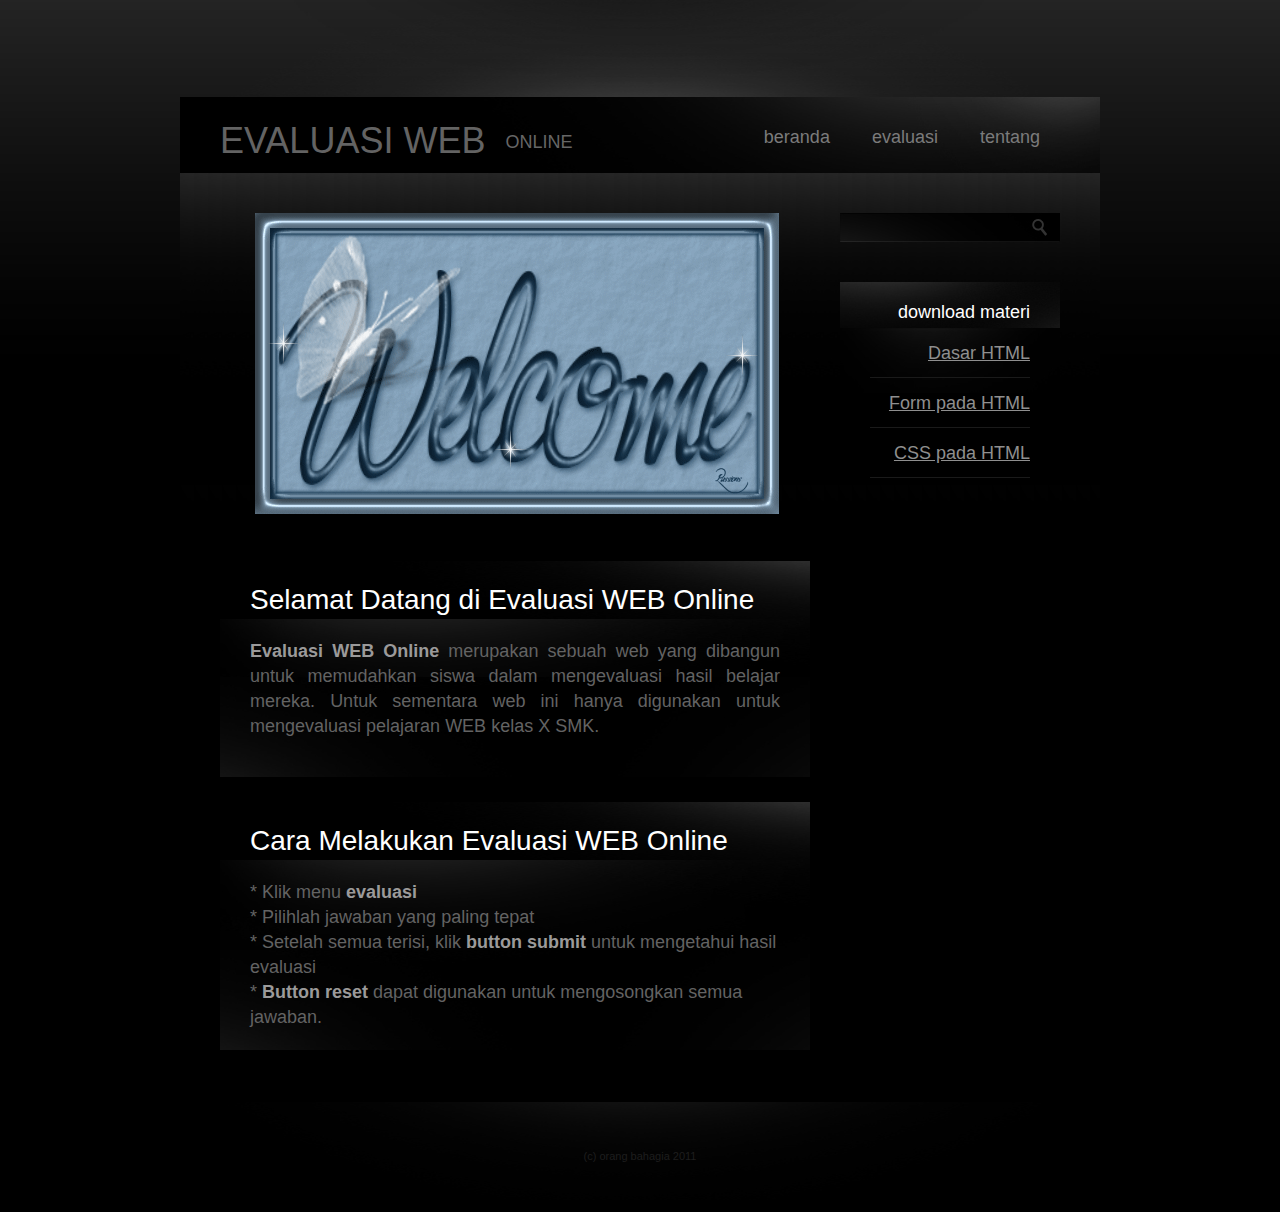
==== commit 738a5e3a: "TA IMK master fiks" ====
--- a/index.html
+++ b/index.html
@@ -1,62 +1,94 @@
-<!DOCTYPE html>
-<html>
-  <head>
-    <meta charset='utf-8'>
-    <meta http-equiv="X-UA-Compatible" content="chrome=1">
-
-    <link rel="stylesheet" type="text/css" href="stylesheets/stylesheet.css" media="screen" />
-    <link rel="stylesheet" type="text/css" href="stylesheets/pygment_trac.css" media="screen" />
-    <link rel="stylesheet" type="text/css" href="stylesheets/print.css" media="print" />
-
-    <title>Evaluasi by ariend</title>
-  </head>
-
-  <body>
-
-    <header>
-      <div class="container">
-        <h1>Evaluasi</h1>
-        <h2></h2>
-
-        <section id="downloads">
-          <a href="https://github.com/ariend/evaluasi/zipball/master" class="btn">Download as .zip</a>
-          <a href="https://github.com/ariend/evaluasi/tarball/master" class="btn">Download as .tar.gz</a>
-          <a href="https://github.com/ariend/evaluasi" class="btn btn-github"><span class="icon"></span>View on GitHub</a>
-        </section>
-      </div>
-    </header>
-
-    <div class="container">
-      <section id="main_content">
-        <h3>Welcome to GitHub Pages.</h3>
-
-<p>This automatic page generator is the easiest way to create beautiful pages for all of your projects. Author your page content here using GitHub Flavored Markdown, select a template crafted by a designer, and publish. After your page is generated, you can check out the new branch:</p>
-
-<pre><code>$ cd your_repo_root/repo_name
-$ git fetch origin
-$ git checkout gh-pages
-</code></pre>
-
-<p>If you're using the GitHub for Mac, simply sync your repository and you'll see the new branch.</p>
-
-<h3>Designer Templates</h3>
-
-<p>We've crafted some handsome templates for you to use. Go ahead and continue to layouts to browse through them. You can easily go back to edit your page before publishing. After publishing your page, you can revisit the page generator and switch to another theme. Your Page content will be preserved if it remained markdown format.</p>
-
-<h3>Rather Drive Stick?</h3>
-
-<p>If you prefer to not use the automatic generator, push a branch named <code>gh-pages</code> to your repository to create a page manually. In addition to supporting regular HTML content, GitHub Pages support Jekyll, a simple, blog aware static site generator written by our own Tom Preston-Werner. Jekyll makes it easy to create site-wide headers and footers without having to copy them across every page. It also offers intelligent blog support and other advanced templating features.</p>
-
-<h3>Authors and Contributors</h3>
-
-<p>You can <a href="https://github.com/blog/821" class="user-mention">@mention</a> a GitHub username to generate a link to their profile. The resulting <code>&lt;a&gt;</code> element will link to the contributor's GitHub Profile. For example: In 2007, Chris Wanstrath (<a href="https://github.com/defunkt" class="user-mention">@defunkt</a>), PJ Hyett (<a href="https://github.com/pjhyett" class="user-mention">@pjhyett</a>), and Tom Preston-Werner (<a href="https://github.com/mojombo" class="user-mention">@mojombo</a>) founded GitHub.</p>
-
-<h3>Support or Contact</h3>
-
-<p>Having trouble with Pages? Check out the documentation at <a href="http://help.github.com/pages">http://help.github.com/pages</a> or contact <a href="mailto:support@github.com">support@github.com</a> and we’ll help you sort it out.</p>
-      </section>
-    </div>
-
-    
-  </body>
-</html>+<!DOCTYPE html PUBLIC "-//W3C//DTD XHTML 1.0 Strict//EN" "http://www.w3.org/TR/xhtml1/DTD/xhtml1-strict.dtd">
+
+<html xmlns="http://www.w3.org/1999/xhtml">
+<head>
+<meta http-equiv="content-type" content="text/html; charset=utf-8" />
+<title>Evaluasi WEB Online</title>
+<meta name="keywords" content="" />
+<meta name="description" content="" />
+<link href="jquiz.css" rel="stylesheet" type="text/css" media="screen" />
+</head>
+<body>
+<div id="wrapper">
+	<div id="header-wrapper">
+	<div id="header">
+
+		<div id="logo">
+			<h1>EVALUASI WEB</a></h1>
+			<h2>Online</h2>
+		</div>
+		<!-- end #logo -->
+		<div id="menu">
+
+			<ul>
+				<li><a href="index.html">Beranda</a></li>
+				<li><a href="evaluasi.html">Evaluasi</a></li>
+				<li><a href="about.html">Tentang</a></li>
+
+			</ul>
+		</div>
+		<!-- end #menu -->
+	</div>
+	<!-- end #header -->
+	</div>
+	<!-- end #header-wrapper -->
+	<div id="page">
+		<div id="content">
+			<div><a href="#"><img src="welcome.gif" alt="" id="banner" /></a></div>
+			<div class="post">
+				<h2 class="title">Selamat Datang di Evaluasi WEB Online</h2>
+				<div class="entry">
+					<div class="entry-btm">
+						<p><strong>Evaluasi WEB Online</strong> merupakan sebuah web yang dibangun untuk memudahkan siswa dalam mengevaluasi hasil belajar mereka. Untuk sementara web ini hanya digunakan untuk mengevaluasi pelajaran WEB kelas X SMK.</p>
+					</div>
+				</div>
+			
+			</div>
+			<div class="post">
+				<h2 class="title">Cara Melakukan Evaluasi WEB Online</h2>
+				<div class="entry">
+					<div class="entry-btm">
+						* Klik menu <strong>evaluasi</strong> </br>
+						* Pilihlah jawaban yang paling tepat </br>
+						* Setelah semua terisi, klik <strong>button submit</strong> untuk mengetahui hasil evaluasi </br>
+						* <strong>Button reset</strong> dapat digunakan untuk mengosongkan semua jawaban.  </br>
+					</div>
+				</div>
+				
+			</div>
+		</div>
+		<!-- end #content -->
+		<div id="sidebar">
+			<ul>
+
+				<li id="search">
+					<form method="get" action="">
+						<fieldset>
+						<input type="text" id="search-text" name="s" value="" />
+						<input type="submit" id="search-submit" value="" />
+						</fieldset>
+					</form>
+				</li>
+				<li>
+
+					<h2>Download Materi </h2>
+					<ul>
+						<li><a href="download/DASAR HTML.pptx">Dasar HTML</a></li>
+						<li><a href="download/FORM PADA WEB.pptx">Form pada HTML</a></li>
+						<li><a href="download/Modul 03.pdf">CSS pada HTML</a></li>
+					</ul>
+				</li>
+			</ul>
+		</div>
+		<!-- end #sidebar -->
+		<div style="clear: both;">&nbsp;</div>
+	</div>
+	<!-- end #page -->
+
+</div>
+<div id="footer">
+	<p>(c) Orang Bahagia 2011</p>
+</div>
+<!-- end #footer -->
+</body>
+</html>
--- a/jquiz.css
+++ b/jquiz.css
@@ -0,0 +1,453 @@
+
+
+body {
+	margin: 0px;
+	padding: 0px;
+	background: #000000 url(img01.gif) repeat-x left top;
+	line-height: 25px;
+	font-family: "Trebuchet MS", Arial, Helvetica, sans-serif;
+	font-size: 18px;
+	color: #636363;
+}
+
+h1, h2, h3 {
+	margin: 0px;
+	padding: 0px;
+	font-weight: normal;
+}
+
+h1 { font-size: 42px; }
+
+h2 { font-size: 10px; }
+
+h3 { }
+
+p, ul, ol {
+	margin-top: 0;
+	text-align: justify;
+}
+
+ul, ol {
+	margin: 0px;
+	padding: 0px;
+	list-style: none;
+}
+
+blockquote { }
+
+a { color: #8F8F8F; }
+
+a:hover { text-decoration: none; }
+
+a img {
+	border: none;
+}
+
+img.left {
+	float: left;
+	margin: 7px 30px 0 0;
+}
+
+img.right {
+	float: right;
+	margin: 7px 0 0 30px;
+}
+
+hr { display: none; }
+
+.list1 {
+}
+
+.list1 li {
+	float: left;
+	line-height: normal;
+}
+
+.list1 li img {
+	margin: 0 30px 30px 0;
+}
+
+.list1 li.alt img {
+	margin-right: 0;
+}
+
+#wrapper {
+	width: 100%;
+}
+
+/* Header */
+
+#header-wrapper {
+	width: 920px;
+	height: 173px;
+	background: url(img02.jpg) no-repeat left top;
+	margin: 0px auto;
+	padding: 0px;
+}
+
+#header {
+	width: 920px;
+	height: 173px;
+	margin: 0px auto;
+}
+
+/* Logo */
+
+#logo {
+	float: left;
+	padding: 120px 0 0 40px;
+}
+
+#logo h1 {
+	float: left;
+	margin: 0;
+	padding: 0;
+	font: normal 36px "Trebuchet MS", Arial, Helvetica, sans-serif;
+}
+
+#logo h1 a {
+	color: #FFFFFF;
+}
+
+#logo h2 {
+	float: left;
+	padding: 10px 0px 0px 20px;
+	text-transform: uppercase;
+	font-size: 18px;
+	color: #666666;
+}
+
+#logo a {
+	text-decoration: none;
+	color: #666666;
+}
+
+/* Menu */
+
+#menu {
+	float: right;
+	height: 173px;
+}
+
+#menu ul {
+	margin: 0px;
+	padding: 125px 40px 0px 0px;
+	list-style: none;
+}
+
+#menu li {
+	float: left;
+}
+
+#menu a {
+	padding: 0px 20px 0px 22px;
+	text-decoration: none;
+	text-transform: lowercase;
+	font-size: 18px;
+	color: #7B7B7B;
+}
+
+#menu a:hover {
+	padding: 5px 15px 5px 15px;
+	text-decoration: none;
+	color: #0098A4;
+	background: url(img05.jpg) left top no-repeat;
+}
+
+#menu .first a {
+	background: none;
+}
+
+
+/* Search */
+
+#search {
+	width: 220px;
+	padding-bottom: 10px;
+}
+
+#search form {
+	margin: 0;
+}
+
+#search fieldset {
+	margin: 0;
+	padding: 0;
+	border: none;
+}
+
+#search input {
+	float: left;
+}
+
+#search-text {
+	width: 176px;
+	height: 22px;
+	padding: 7px 0px 0px 10px;
+	background: #0B0B0B url(img16.jpg) no-repeat left top;
+	border: none;
+	font-family: "Trebuchet MS", Arial, Helvetica, sans-serif;
+	color: #636363;
+}
+
+#search-submit {
+	float: left;
+	width: 34px;
+	height: 29px;
+	background: url(img17.jpg) no-repeat left top;
+	border: none;
+	color: #636363;
+}
+
+/* Page */
+
+#page {
+	width: 840px;
+	margin: 0px auto;
+	padding: 40px 40px 0px 40px;
+	background: url(img04.jpg) repeat-x left top;
+}
+
+/* Content */
+
+#content {
+	float: left;
+	width: 590px;
+}
+
+#banner {
+	padding-bottom: 40px;
+	padding-left: 35px;
+}
+
+/* Post */
+
+.post {
+	margin-bottom: 25px;
+}
+
+.post .title {
+	height: 32px;
+	padding: 26px 0px 0px 30px;
+	background: url(img06.jpg) no-repeat left top;
+	
+	font-size: 28px;
+	font-weight: normal;
+	color: #FFFFFF;
+}
+
+.post .title h2 {
+	margin: 0px;
+	padding: 0px;
+}
+
+.post strong {
+	color: #9B9A9A;	
+}
+
+.post .meta {
+	height: 38px;
+	padding-top: 10px;
+	background: url(img09.jpg) no-repeat left top;
+}
+
+.post .meta a { color: #8F8F8F; }
+
+.post .entry {
+	background: url(img07.jpg) no-repeat left top;
+}
+
+.post .entry-btm {
+	padding: 20px 30px;
+	background: url(img08.jpg) no-repeat left bottom;
+}
+
+.post .links {
+	padding: 0px 30px 0px 0px;
+	text-align: right;
+}
+
+.post .links .comments {
+	padding-left: 20px;
+	background: url(img14.gif) no-repeat left 3px;
+}
+
+.post .links .permalink {
+	padding-left: 17px;
+	background: url(img15.gif) no-repeat left 3px;
+}
+
+/* Sidebar */
+
+#sidebar {
+	float: right;
+	width: 220px;
+}
+
+#sidebar ul {
+	margin: 0px;
+	list-style: none;
+	line-height: normal;
+	text-align: right;
+	border: none;
+}
+
+#sidebar li {
+	margin-bottom: 30px;
+}
+
+#sidebar li ul {
+	line-height: 200%;
+	padding: 0px 30px;
+	background: url(img12.jpg) no-repeat left top;
+}
+
+#sidebar li li {
+	margin: 0;
+	padding: 7px 0px;
+	background: url(img13.jpg) repeat-x left bottom;
+}
+
+#sidebar p {
+	margin: 0;
+	padding: 0 20px;
+}
+
+#sidebar h2 {
+	width: 190px;
+	height: 26px;
+	padding: 20px 30px 0px 0px;
+	background: url(img11.jpg) no-repeat left top;
+	text-align: right;
+	text-transform: lowercase;
+	font-size: 18px;
+	font-weight: normal;
+	color: #FFFFFF;
+}
+
+
+#sidebar p {
+	line-height: 200%;
+	padding-bottom: 20px;
+}
+
+#sidebar a {
+}
+
+/* Calendar */
+
+
+/* Footer */
+
+#footer {
+	width: 920px;
+	height: 100px;
+	margin: 0px auto;
+	padding: 0px;
+	background: url(img05.jpg) no-repeat left top;
+}
+
+#footer p {
+	margin: 0;
+	padding: 50px 0;
+	text-align: center;
+	text-transform: lowercase;
+	line-height: normal;
+	font-size: 11px;
+	color: #1E1E1E;
+}
+
+#footer a {
+	color: #1E1E1E;
+}
+
+#jquiz p, #jquiz ul, #jquiz ol, #jquiz  {
+	margin:0;
+	padding:0;
+}
+#jquiz {
+	width:530px;
+}
+	#jquiz ul {
+		list-style-type:none;
+		margin:0;
+		padding:0;
+	}
+	#jquiz ol {
+		list-style-type: decimal;
+	}
+		#jquiz li p {
+			font-weight:bold;
+		}
+	#jquiz > li {
+		padding-bottom:10px;
+	}
+		.unanswered, .answered {
+			margin: 10px 0 0 0;
+			padding:0;
+		}
+			#jquiz li ul li {
+				cursor:pointer;
+				padding: 2px 0 2px 25px;
+				height:18px;
+			}
+				#jquiz li ul li:hover , .incorrect:focus, .correct:focus {
+					background-color: #EEE;
+					cursor:pointer;
+					padding: 2px 0 2px 25px;
+					height:18px;
+				}
+	#jquiz strong {
+		font-weight:bold;
+	}
+
+.wronganswer {
+	text-decoration:line-through;
+}
+.correctanswer {
+	color:#0F0;
+}
+.realanswer {
+	color:#F00;
+}
+.hidden {
+	display:none;
+}
+.explanation {
+
+}
+	.explanation p {
+	
+	}
+		.explanation p:first-child {
+			
+		}
+.rightbox, .wrongbox {
+	padding:15px !important;
+	margin-top: 10px !important;
+}
+.rightbox {
+	background-color: #CFC;
+	border: 3px solid #52FF52;
+}
+	.rightbox a {
+		color: #808066;
+	}
+.wrongbox {
+	background-color:#F0B0A9;
+	border: 3px solid #A20000;
+}
+	.wrongbox a {
+		color: #825C58;
+	}
+#jquizremarks {
+	display:none;
+}
+#jquiztotal {
+	font-weight:bold;
+	font-size: 18px ;
+	padding: 10px;
+	border: 1px solid #000;
+	text-align:center;
+	margin: 15px 0 10px 0;
+}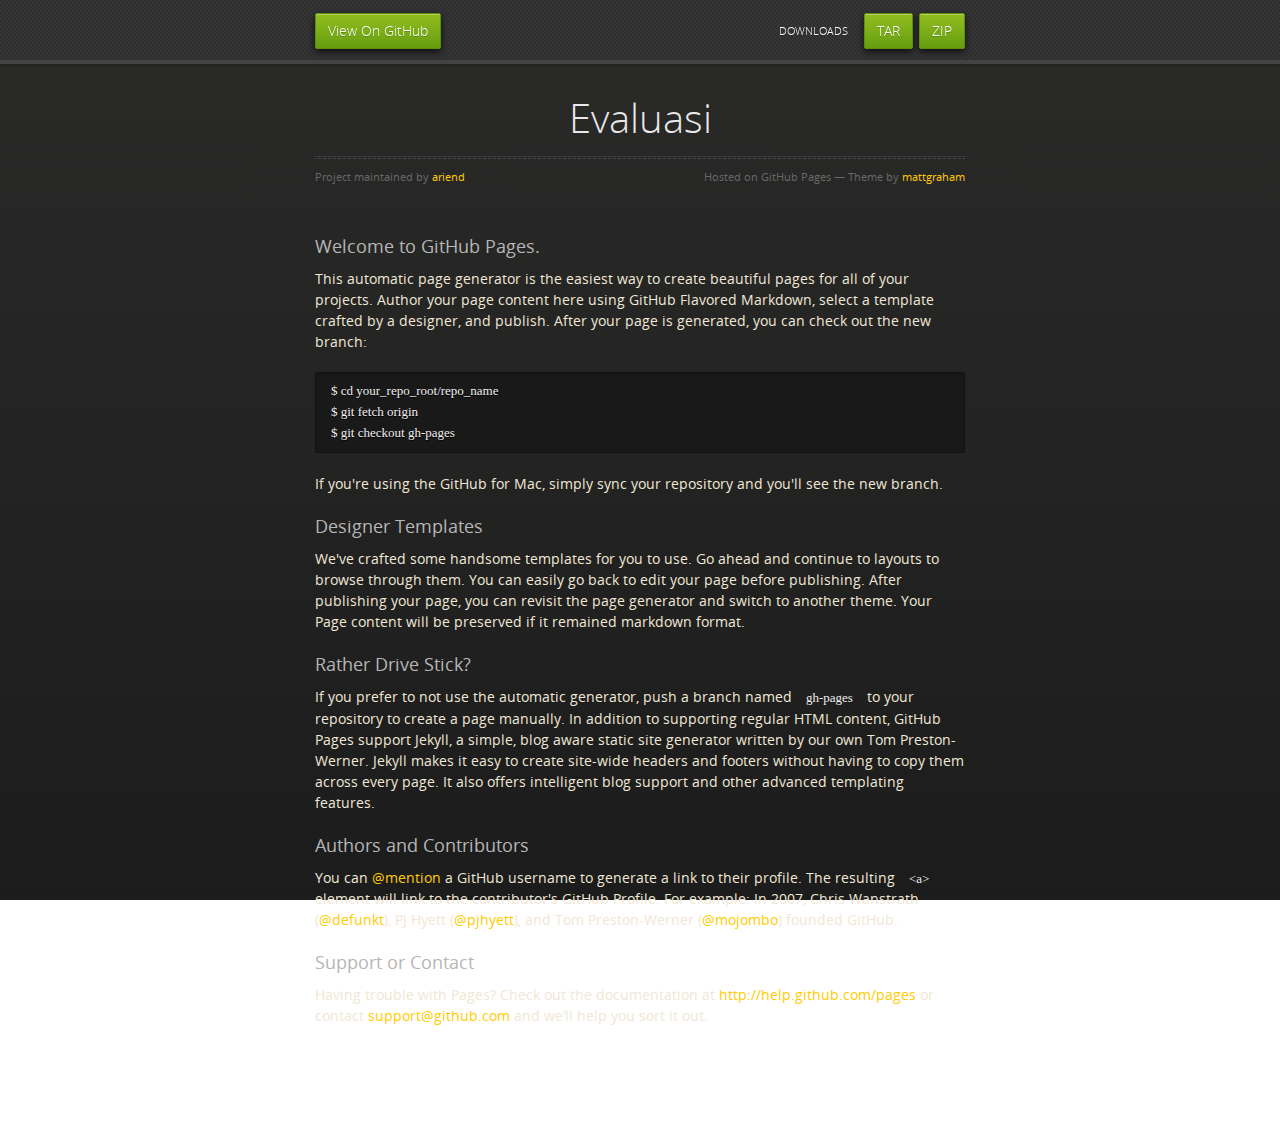
==== commit 25a2f0c4: "Create gh-pages branch via GitHub" ====
--- a/index.html
+++ b/index.html
@@ -1,94 +1,73 @@
-<!DOCTYPE html PUBLIC "-//W3C//DTD XHTML 1.0 Strict//EN" "http://www.w3.org/TR/xhtml1/DTD/xhtml1-strict.dtd">
-
-<html xmlns="http://www.w3.org/1999/xhtml">
-<head>
-<meta http-equiv="content-type" content="text/html; charset=utf-8" />
-<title>Evaluasi WEB Online</title>
-<meta name="keywords" content="" />
-<meta name="description" content="" />
-<link href="jquiz.css" rel="stylesheet" type="text/css" media="screen" />
-</head>
-<body>
-<div id="wrapper">
-	<div id="header-wrapper">
-	<div id="header">
-
-		<div id="logo">
-			<h1>EVALUASI WEB</a></h1>
-			<h2>Online</h2>
-		</div>
-		<!-- end #logo -->
-		<div id="menu">
-
-			<ul>
-				<li><a href="index.html">Beranda</a></li>
-				<li><a href="evaluasi.html">Evaluasi</a></li>
-				<li><a href="about.html">Tentang</a></li>
-
-			</ul>
-		</div>
-		<!-- end #menu -->
-	</div>
-	<!-- end #header -->
-	</div>
-	<!-- end #header-wrapper -->
-	<div id="page">
-		<div id="content">
-			<div><a href="#"><img src="welcome.gif" alt="" id="banner" /></a></div>
-			<div class="post">
-				<h2 class="title">Selamat Datang di Evaluasi WEB Online</h2>
-				<div class="entry">
-					<div class="entry-btm">
-						<p><strong>Evaluasi WEB Online</strong> merupakan sebuah web yang dibangun untuk memudahkan siswa dalam mengevaluasi hasil belajar mereka. Untuk sementara web ini hanya digunakan untuk mengevaluasi pelajaran WEB kelas X SMK.</p>
-					</div>
-				</div>
-			
-			</div>
-			<div class="post">
-				<h2 class="title">Cara Melakukan Evaluasi WEB Online</h2>
-				<div class="entry">
-					<div class="entry-btm">
-						* Klik menu <strong>evaluasi</strong> </br>
-						* Pilihlah jawaban yang paling tepat </br>
-						* Setelah semua terisi, klik <strong>button submit</strong> untuk mengetahui hasil evaluasi </br>
-						* <strong>Button reset</strong> dapat digunakan untuk mengosongkan semua jawaban.  </br>
-					</div>
-				</div>
-				
-			</div>
-		</div>
-		<!-- end #content -->
-		<div id="sidebar">
-			<ul>
-
-				<li id="search">
-					<form method="get" action="">
-						<fieldset>
-						<input type="text" id="search-text" name="s" value="" />
-						<input type="submit" id="search-submit" value="" />
-						</fieldset>
-					</form>
-				</li>
-				<li>
-
-					<h2>Download Materi </h2>
-					<ul>
-						<li><a href="download/DASAR HTML.pptx">Dasar HTML</a></li>
-						<li><a href="download/FORM PADA WEB.pptx">Form pada HTML</a></li>
-						<li><a href="download/Modul 03.pdf">CSS pada HTML</a></li>
-					</ul>
-				</li>
-			</ul>
-		</div>
-		<!-- end #sidebar -->
-		<div style="clear: both;">&nbsp;</div>
-	</div>
-	<!-- end #page -->
-
-</div>
-<div id="footer">
-	<p>(c) Orang Bahagia 2011</p>
-</div>
-<!-- end #footer -->
-</body>
-</html>
+<!doctype html>
+<html>
+  <head>
+    <meta charset="utf-8">
+    <meta http-equiv="X-UA-Compatible" content="chrome=1">
+    <title>Evaluasi by ariend</title>
+    <link rel="stylesheet" href="stylesheets/styles.css">
+    <link rel="stylesheet" href="stylesheets/pygment_trac.css">
+    <script src="https://ajax.googleapis.com/ajax/libs/jquery/1.7.1/jquery.min.js"></script>
+    <script src="javascripts/respond.js"></script>
+    <!--[if lt IE 9]>
+      <script src="//html5shiv.googlecode.com/svn/trunk/html5.js"></script>
+    <![endif]-->
+    <!--[if lt IE 8]>
+    <link rel="stylesheet" href="stylesheets/ie.css">
+    <![endif]-->
+    <meta name="viewport" content="width=device-width, initial-scale=1, user-scalable=no">
+
+  </head>
+  <body>
+      <div id="header">
+        <nav>
+          <li class="fork"><a href="https://github.com/ariend/evaluasi">View On GitHub</a></li>
+          <li class="downloads"><a href="https://github.com/ariend/evaluasi/zipball/master">ZIP</a></li>
+          <li class="downloads"><a href="https://github.com/ariend/evaluasi/tarball/master">TAR</a></li>
+          <li class="title">DOWNLOADS</li>
+        </nav>
+      </div><!-- end header -->
+
+    <div class="wrapper">
+
+      <section>
+        <div id="title">
+          <h1>Evaluasi</h1>
+          <p></p>
+          <hr>
+          <span class="credits left">Project maintained by <a href="https://github.com/ariend">ariend</a></span>
+          <span class="credits right">Hosted on GitHub Pages &mdash; Theme by <a href="http://twitter.com/#!/michigangraham">mattgraham</a></span>
+        </div>
+
+        <h3>Welcome to GitHub Pages.</h3>
+
+<p>This automatic page generator is the easiest way to create beautiful pages for all of your projects. Author your page content here using GitHub Flavored Markdown, select a template crafted by a designer, and publish. After your page is generated, you can check out the new branch:</p>
+
+<pre><code>$ cd your_repo_root/repo_name
+$ git fetch origin
+$ git checkout gh-pages
+</code></pre>
+
+<p>If you're using the GitHub for Mac, simply sync your repository and you'll see the new branch.</p>
+
+<h3>Designer Templates</h3>
+
+<p>We've crafted some handsome templates for you to use. Go ahead and continue to layouts to browse through them. You can easily go back to edit your page before publishing. After publishing your page, you can revisit the page generator and switch to another theme. Your Page content will be preserved if it remained markdown format.</p>
+
+<h3>Rather Drive Stick?</h3>
+
+<p>If you prefer to not use the automatic generator, push a branch named <code>gh-pages</code> to your repository to create a page manually. In addition to supporting regular HTML content, GitHub Pages support Jekyll, a simple, blog aware static site generator written by our own Tom Preston-Werner. Jekyll makes it easy to create site-wide headers and footers without having to copy them across every page. It also offers intelligent blog support and other advanced templating features.</p>
+
+<h3>Authors and Contributors</h3>
+
+<p>You can <a href="https://github.com/blog/821" class="user-mention">@mention</a> a GitHub username to generate a link to their profile. The resulting <code>&lt;a&gt;</code> element will link to the contributor's GitHub Profile. For example: In 2007, Chris Wanstrath (<a href="https://github.com/defunkt" class="user-mention">@defunkt</a>), PJ Hyett (<a href="https://github.com/pjhyett" class="user-mention">@pjhyett</a>), and Tom Preston-Werner (<a href="https://github.com/mojombo" class="user-mention">@mojombo</a>) founded GitHub.</p>
+
+<h3>Support or Contact</h3>
+
+<p>Having trouble with Pages? Check out the documentation at <a href="http://help.github.com/pages">http://help.github.com/pages</a> or contact <a href="mailto:support@github.com">support@github.com</a> and we’ll help you sort it out.</p>
+      </section>
+
+    </div>
+    <!--[if !IE]><script>fixScale(document);</script><![endif]-->
+    
+  </body>
+</html>--- a/stylesheets/styles.css
+++ b/stylesheets/styles.css
@@ -0,0 +1,851 @@
+@font-face {
+  font-family: 'OpenSansLight';
+  src: url("../fonts/OpenSans-Light-webfont.eot");
+  src: url("../fonts/OpenSans-Light-webfont.eot?#iefix") format("embedded-opentype"), url("../fonts/OpenSans-Light-webfont.woff") format("woff"), url("../fonts/OpenSans-Light-webfont.ttf") format("truetype"), url("../fonts/OpenSans-Light-webfont.svg#OpenSansLight") format("svg");
+  font-weight: normal;
+  font-style: normal;
+}
+
+@font-face {
+  font-family: 'OpenSansLightItalic';
+  src: url("../fonts/OpenSans-LightItalic-webfont.eot");
+  src: url("../fonts/OpenSans-LightItalic-webfont.eot?#iefix") format("embedded-opentype"), url("../fonts/OpenSans-LightItalic-webfont.woff") format("woff"), url("../fonts/OpenSans-LightItalic-webfont.ttf") format("truetype"), url("../fonts/OpenSans-LightItalic-webfont.svg#OpenSansLightItalic") format("svg");
+  font-weight: normal;
+  font-style: normal;
+}
+
+@font-face {
+  font-family: 'OpenSansRegular';
+  src: url("../fonts/OpenSans-Regular-webfont.eot");
+  src: url("../fonts/OpenSans-Regular-webfont.eot?#iefix") format("embedded-opentype"), url("../fonts/OpenSans-Regular-webfont.woff") format("woff"), url("../fonts/OpenSans-Regular-webfont.ttf") format("truetype"), url("../fonts/OpenSans-Regular-webfont.svg#OpenSansRegular") format("svg");
+  font-weight: normal;
+  font-style: normal;
+  -webkit-font-smoothing: antialiased;
+}
+
+@font-face {
+  font-family: 'OpenSansItalic';
+  src: url("../fonts/OpenSans-Italic-webfont.eot");
+  src: url("../fonts/OpenSans-Italic-webfont.eot?#iefix") format("embedded-opentype"), url("../fonts/OpenSans-Italic-webfont.woff") format("woff"), url("../fonts/OpenSans-Italic-webfont.ttf") format("truetype"), url("../fonts/OpenSans-Italic-webfont.svg#OpenSansItalic") format("svg");
+  font-weight: normal;
+  font-style: normal;
+  -webkit-font-smoothing: antialiased;
+}
+
+@font-face {
+  font-family: 'OpenSansSemibold';
+  src: url("../fonts/OpenSans-Semibold-webfont.eot");
+  src: url("../fonts/OpenSans-Semibold-webfont.eot?#iefix") format("embedded-opentype"), url("../fonts/OpenSans-Semibold-webfont.woff") format("woff"), url("../fonts/OpenSans-Semibold-webfont.ttf") format("truetype"), url("../fonts/OpenSans-Semibold-webfont.svg#OpenSansSemibold") format("svg");
+  font-weight: normal;
+  font-style: normal;
+  -webkit-font-smoothing: antialiased;
+}
+
+@font-face {
+  font-family: 'OpenSansSemiboldItalic';
+  src: url("../fonts/OpenSans-SemiboldItalic-webfont.eot");
+  src: url("../fonts/OpenSans-SemiboldItalic-webfont.eot?#iefix") format("embedded-opentype"), url("../fonts/OpenSans-SemiboldItalic-webfont.woff") format("woff"), url("../fonts/OpenSans-SemiboldItalic-webfont.ttf") format("truetype"), url("../fonts/OpenSans-SemiboldItalic-webfont.svg#OpenSansSemiboldItalic") format("svg");
+  font-weight: normal;
+  font-style: normal;
+  -webkit-font-smoothing: antialiased;
+}
+
+@font-face {
+  font-family: 'OpenSansBold';
+  src: url("../fonts/OpenSans-Bold-webfont.eot");
+  src: url("../fonts/OpenSans-Bold-webfont.eot?#iefix") format("embedded-opentype"), url("../fonts/OpenSans-Bold-webfont.woff") format("woff"), url("../fonts/OpenSans-Bold-webfont.ttf") format("truetype"), url("../fonts/OpenSans-Bold-webfont.svg#OpenSansBold") format("svg");
+  font-weight: normal;
+  font-style: normal;
+  -webkit-font-smoothing: antialiased;
+}
+
+@font-face {
+  font-family: 'OpenSansBoldItalic';
+  src: url("../fonts/OpenSans-BoldItalic-webfont.eot");
+  src: url("../fonts/OpenSans-BoldItalic-webfont.eot?#iefix") format("embedded-opentype"), url("../fonts/OpenSans-BoldItalic-webfont.woff") format("woff"), url("../fonts/OpenSans-BoldItalic-webfont.ttf") format("truetype"), url("../fonts/OpenSans-BoldItalic-webfont.svg#OpenSansBoldItalic") format("svg");
+  font-weight: normal;
+  font-style: normal;
+  -webkit-font-smoothing: antialiased;
+}
+
+/* normalize.css 2012-02-07T12:37 UTC - http://github.com/necolas/normalize.css */
+/* =============================================================================
+   HTML5 display definitions
+   ========================================================================== */
+/*
+ * Corrects block display not defined in IE6/7/8/9 & FF3
+ */
+article,
+aside,
+details,
+figcaption,
+figure,
+footer,
+header,
+hgroup,
+nav,
+section,
+summary {
+  display: block;
+}
+
+/*
+ * Corrects inline-block display not defined in IE6/7/8/9 & FF3
+ */
+audio,
+canvas,
+video {
+  display: inline-block;
+  *display: inline;
+  *zoom: 1;
+}
+
+/*
+ * Prevents modern browsers from displaying 'audio' without controls
+ */
+audio:not([controls]) {
+  display: none;
+}
+
+/*
+ * Addresses styling for 'hidden' attribute not present in IE7/8/9, FF3, S4
+ * Known issue: no IE6 support
+ */
+[hidden] {
+  display: none;
+}
+
+/* =============================================================================
+   Base
+   ========================================================================== */
+/*
+ * 1. Corrects text resizing oddly in IE6/7 when body font-size is set using em units
+ *    http://clagnut.com/blog/348/#c790
+ * 2. Prevents iOS text size adjust after orientation change, without disabling user zoom
+ *    www.456bereastreet.com/archive/201012/controlling_text_size_in_safari_for_ios_without_disabling_user_zoom/
+ */
+html {
+  font-size: 100%;
+  /* 1 */
+  -webkit-text-size-adjust: 100%;
+  /* 2 */
+  -ms-text-size-adjust: 100%;
+  /* 2 */
+}
+
+/*
+ * Addresses font-family inconsistency between 'textarea' and other form elements.
+ */
+html,
+button,
+input,
+select,
+textarea {
+  font-family: sans-serif;
+}
+
+/*
+ * Addresses margins handled incorrectly in IE6/7
+ */
+body {
+  margin: 0;
+}
+
+/* =============================================================================
+   Links
+   ========================================================================== */
+/*
+ * Addresses outline displayed oddly in Chrome
+ */
+a:focus {
+  outline: thin dotted;
+}
+
+/*
+ * Improves readability when focused and also mouse hovered in all browsers
+ * people.opera.com/patrickl/experiments/keyboard/test
+ */
+a:hover,
+a:active {
+  outline: 0;
+}
+
+/* =============================================================================
+   Typography
+   ========================================================================== */
+/*
+ * Addresses font sizes and margins set differently in IE6/7
+ * Addresses font sizes within 'section' and 'article' in FF4+, Chrome, S5
+ */
+h1 {
+  font-size: 2em;
+  margin: 0.67em 0;
+}
+
+h2 {
+  font-size: 1.5em;
+  margin: 0.83em 0;
+}
+
+h3 {
+  font-size: 1.17em;
+  margin: 1em 0;
+}
+
+h4 {
+  font-size: 1em;
+  margin: 1.33em 0;
+}
+
+h5 {
+  font-size: 0.83em;
+  margin: 1.67em 0;
+}
+
+h6 {
+  font-size: 0.75em;
+  margin: 2.33em 0;
+}
+
+/*
+ * Addresses styling not present in IE7/8/9, S5, Chrome
+ */
+abbr[title] {
+  border-bottom: 1px dotted;
+}
+
+/*
+ * Addresses style set to 'bolder' in FF3+, S4/5, Chrome
+*/
+b,
+strong {
+  font-weight: bold;
+}
+
+blockquote {
+  margin: 1em 40px;
+}
+
+/*
+ * Addresses styling not present in S5, Chrome
+ */
+dfn {
+  font-style: italic;
+}
+
+/*
+ * Addresses styling not present in IE6/7/8/9
+ */
+mark {
+  background: #ff0;
+  color: #000;
+}
+
+/*
+ * Addresses margins set differently in IE6/7
+ */
+p,
+pre {
+  margin: 1em 0;
+}
+
+/*
+ * Corrects font family set oddly in IE6, S4/5, Chrome
+ * en.wikipedia.org/wiki/User:Davidgothberg/Test59
+ */
+pre,
+code,
+kbd,
+samp {
+  font-family: monospace, serif;
+  _font-family: 'courier new', monospace;
+  font-size: 1em;
+}
+
+/*
+ * 1. Addresses CSS quotes not supported in IE6/7
+ * 2. Addresses quote property not supported in S4
+ */
+/* 1 */
+q {
+  quotes: none;
+}
+
+/* 2 */
+q:before,
+q:after {
+  content: '';
+  content: none;
+}
+
+small {
+  font-size: 75%;
+}
+
+/*
+ * Prevents sub and sup affecting line-height in all browsers
+ * gist.github.com/413930
+ */
+sub,
+sup {
+  font-size: 75%;
+  line-height: 0;
+  position: relative;
+  vertical-align: baseline;
+}
+
+sup {
+  top: -0.5em;
+}
+
+sub {
+  bottom: -0.25em;
+}
+
+/* =============================================================================
+   Lists
+   ========================================================================== */
+/*
+ * Addresses margins set differently in IE6/7
+ */
+dl,
+menu,
+ol,
+ul {
+  margin: 1em 0;
+}
+
+dd {
+  margin: 0 0 0 40px;
+}
+
+/*
+ * Addresses paddings set differently in IE6/7
+ */
+menu,
+ol,
+ul {
+  padding: 0 0 0 40px;
+}
+
+/*
+ * Corrects list images handled incorrectly in IE7
+ */
+nav ul,
+nav ol {
+  list-style: none;
+  list-style-image: none;
+}
+
+/* =============================================================================
+   Embedded content
+   ========================================================================== */
+/*
+ * 1. Removes border when inside 'a' element in IE6/7/8/9, FF3
+ * 2. Improves image quality when scaled in IE7
+ *    code.flickr.com/blog/2008/11/12/on-ui-quality-the-little-things-client-side-image-resizing/
+ */
+img {
+  border: 0;
+  /* 1 */
+  -ms-interpolation-mode: bicubic;
+  /* 2 */
+}
+
+/*
+ * Corrects overflow displayed oddly in IE9
+ */
+svg:not(:root) {
+  overflow: hidden;
+}
+
+/* =============================================================================
+   Figures
+   ========================================================================== */
+/*
+ * Addresses margin not present in IE6/7/8/9, S5, O11
+ */
+figure {
+  margin: 0;
+}
+
+/* =============================================================================
+   Forms
+   ========================================================================== */
+/*
+ * Corrects margin displayed oddly in IE6/7
+ */
+form {
+  margin: 0;
+}
+
+/*
+ * Define consistent border, margin, and padding
+ */
+fieldset {
+  border: 1px solid #c0c0c0;
+  margin: 0 2px;
+  padding: 0.35em 0.625em 0.75em;
+}
+
+/*
+ * 1. Corrects color not being inherited in IE6/7/8/9
+ * 2. Corrects text not wrapping in FF3 
+ * 3. Corrects alignment displayed oddly in IE6/7
+ */
+legend {
+  border: 0;
+  /* 1 */
+  padding: 0;
+  white-space: normal;
+  /* 2 */
+  *margin-left: -7px;
+  /* 3 */
+}
+
+/*
+ * 1. Corrects font size not being inherited in all browsers
+ * 2. Addresses margins set differently in IE6/7, FF3+, S5, Chrome
+ * 3. Improves appearance and consistency in all browsers
+ */
+button,
+input,
+select,
+textarea {
+  font-size: 100%;
+  /* 1 */
+  margin: 0;
+  /* 2 */
+  vertical-align: baseline;
+  /* 3 */
+  *vertical-align: middle;
+  /* 3 */
+}
+
+/*
+ * Addresses FF3/4 setting line-height on 'input' using !important in the UA stylesheet
+ */
+button,
+input {
+  line-height: normal;
+  /* 1 */
+}
+
+/*
+ * 1. Improves usability and consistency of cursor style between image-type 'input' and others
+ * 2. Corrects inability to style clickable 'input' types in iOS
+ * 3. Removes inner spacing in IE7 without affecting normal text inputs
+ *    Known issue: inner spacing remains in IE6
+ */
+button,
+input[type="button"],
+input[type="reset"],
+input[type="submit"] {
+  cursor: pointer;
+  /* 1 */
+  -webkit-appearance: button;
+  /* 2 */
+  *overflow: visible;
+  /* 3 */
+}
+
+/*
+ * Re-set default cursor for disabled elements
+ */
+button[disabled],
+input[disabled] {
+  cursor: default;
+}
+
+/*
+ * 1. Addresses box sizing set to content-box in IE8/9
+ * 2. Removes excess padding in IE8/9
+ * 3. Removes excess padding in IE7
+      Known issue: excess padding remains in IE6
+ */
+input[type="checkbox"],
+input[type="radio"] {
+  box-sizing: border-box;
+  /* 1 */
+  padding: 0;
+  /* 2 */
+  *height: 13px;
+  /* 3 */
+  *width: 13px;
+  /* 3 */
+}
+
+/*
+ * 1. Addresses appearance set to searchfield in S5, Chrome
+ * 2. Addresses box-sizing set to border-box in S5, Chrome (include -moz to future-proof)
+ */
+input[type="search"] {
+  -webkit-appearance: textfield;
+  /* 1 */
+  -moz-box-sizing: content-box;
+  -webkit-box-sizing: content-box;
+  /* 2 */
+  box-sizing: content-box;
+}
+
+/*
+ * Removes inner padding and search cancel button in S5, Chrome on OS X
+ */
+input[type="search"]::-webkit-search-decoration,
+input[type="search"]::-webkit-search-cancel-button {
+  -webkit-appearance: none;
+}
+
+/*
+ * Removes inner padding and border in FF3+
+ * www.sitepen.com/blog/2008/05/14/the-devils-in-the-details-fixing-dojos-toolbar-buttons/
+ */
+button::-moz-focus-inner,
+input::-moz-focus-inner {
+  border: 0;
+  padding: 0;
+}
+
+/*
+ * 1. Removes default vertical scrollbar in IE6/7/8/9
+ * 2. Improves readability and alignment in all browsers
+ */
+textarea {
+  overflow: auto;
+  /* 1 */
+  vertical-align: top;
+  /* 2 */
+}
+
+/* =============================================================================
+   Tables
+   ========================================================================== */
+/*
+ * Remove most spacing between table cells
+ */
+table {
+  border-collapse: collapse;
+  border-spacing: 0;
+}
+
+body {
+  padding: 0px 0 20px 0px;
+  margin: 0px;
+  font: 14px/1.5 "OpenSansRegular", "Helvetica Neue", Helvetica, Arial, sans-serif;
+  color: #f0e7d5;
+  font-weight: normal;
+  background: #252525;
+  background-attachment: fixed !important;
+  background: -webkit-gradient(linear, 50% 0%, 50% 100%, color-stop(0%, #2a2a29), color-stop(100%, #1c1c1c));
+  background: -webkit-linear-gradient(#2a2a29, #1c1c1c);
+  background: -moz-linear-gradient(#2a2a29, #1c1c1c);
+  background: -o-linear-gradient(#2a2a29, #1c1c1c);
+  background: -ms-linear-gradient(#2a2a29, #1c1c1c);
+  background: linear-gradient(#2a2a29, #1c1c1c);
+}
+
+h1, h2, h3, h4, h5, h6 {
+  color: #e8e8e8;
+  margin: 0 0 10px;
+  font-family: 'OpenSansRegular', "Helvetica Neue", Helvetica, Arial, sans-serif;
+  font-weight: normal;
+}
+
+p, ul, ol, table, pre, dl {
+  margin: 0 0 20px;
+}
+
+h1, h2, h3 {
+  line-height: 1.1;
+}
+
+h1 {
+  font-size: 28px;
+}
+
+h2 {
+  font-size: 24px;
+}
+
+h4, h5, h6 {
+  color: #e8e8e8;
+}
+
+h3 {
+  font-size: 18px;
+  line-height: 24px;
+  font-family: 'OpenSansRegular', "Helvetica Neue", Helvetica, Arial, sans-serif !important;
+  font-weight: normal;
+  color: #b6b6b6;
+}
+
+a {
+  color: #ffcc00;
+  font-weight: 400;
+  text-decoration: none;
+}
+a:hover {
+  color: #ffeb9b;
+}
+
+a small {
+  font-size: 11px;
+  color: #666;
+  margin-top: -0.6em;
+  display: block;
+}
+
+ul {
+  list-style-image: url("../images/bullet.png");
+}
+
+strong {
+  font-family: 'OpenSansBold', "Helvetica Neue", Helvetica, Arial, sans-serif !important;
+  font-weight: normal;
+}
+
+.wrapper {
+  max-width: 650px;
+  margin: 0 auto;
+  position: relative;
+  padding: 0 20px;
+}
+
+section img {
+  max-width: 100%;
+}
+
+blockquote {
+  border-left: 3px solid #ffcc00;
+  margin: 0;
+  padding: 0 0 0 20px;
+  font-style: italic;
+}
+
+code {
+  font-family: "Lucida Sans", Monaco, Bitstream Vera Sans Mono, Lucida Console, Terminal;
+  color: #efefef;
+  font-size: 13px;
+  margin: 0 4px;
+  padding: 4px 6px;
+  -moz-border-radius: 2px;
+  -webkit-border-radius: 2px;
+  -o-border-radius: 2px;
+  -ms-border-radius: 2px;
+  -khtml-border-radius: 2px;
+  border-radius: 2px;
+}
+
+pre {
+  padding: 8px 15px;
+  background: #191919;
+  -moz-border-radius: 2px;
+  -webkit-border-radius: 2px;
+  -o-border-radius: 2px;
+  -ms-border-radius: 2px;
+  -khtml-border-radius: 2px;
+  border-radius: 2px;
+  border: 1px solid #121212;
+  -moz-box-shadow: inset 0 1px 3px rgba(0, 0, 0, 0.3);
+  -webkit-box-shadow: inset 0 1px 3px rgba(0, 0, 0, 0.3);
+  -o-box-shadow: inset 0 1px 3px rgba(0, 0, 0, 0.3);
+  box-shadow: inset 0 1px 3px rgba(0, 0, 0, 0.3);
+  overflow: auto;
+  overflow-y: hidden;
+}
+pre code {
+  color: #efefef;
+  text-shadow: 0px 1px 0px #000;
+  margin: 0;
+  padding: 0;
+}
+
+table {
+  width: 100%;
+  border-collapse: collapse;
+}
+
+th {
+  text-align: left;
+  padding: 5px 10px;
+  border-bottom: 1px solid #434343;
+  color: #b6b6b6;
+  font-family: 'OpenSansSemibold', "Helvetica Neue", Helvetica, Arial, sans-serif !important;
+  font-weight: normal;
+}
+
+td {
+  text-align: left;
+  padding: 5px 10px;
+  border-bottom: 1px solid #434343;
+}
+
+hr {
+  border: 0;
+  outline: none;
+  height: 3px;
+  background: transparent url("../images/hr.gif") center center repeat-x;
+  margin: 0 0 20px;
+}
+
+dt {
+  color: #F0E7D5;
+  font-family: 'OpenSansSemibold', "Helvetica Neue", Helvetica, Arial, sans-serif !important;
+  font-weight: normal;
+}
+
+#header {
+  z-index: 100;
+  left: 0;
+  top: 0px;
+  height: 60px;
+  width: 100%;
+  position: fixed;
+  background: url(../images/nav-bg.gif) #353535;
+  border-bottom: 4px solid #434343;
+  -moz-box-shadow: 0px 1px 3px rgba(0, 0, 0, 0.25);
+  -webkit-box-shadow: 0px 1px 3px rgba(0, 0, 0, 0.25);
+  -o-box-shadow: 0px 1px 3px rgba(0, 0, 0, 0.25);
+  box-shadow: 0px 1px 3px rgba(0, 0, 0, 0.25);
+}
+#header nav {
+  max-width: 650px;
+  margin: 0 auto;
+  padding: 0 10px;
+  background: blue;
+  margin: 6px auto;
+}
+#header nav li {
+  font-family: 'OpenSansLight', "Helvetica Neue", Helvetica, Arial, sans-serif;
+  font-weight: normal;
+  list-style: none;
+  display: inline;
+  color: white;
+  line-height: 50px;
+  text-shadow: 0px 1px 0px rgba(0, 0, 0, 0.2);
+  font-size: 14px;
+}
+#header nav li a {
+  color: white;
+  border: 1px solid #5d910b;
+  background: -webkit-gradient(linear, 50% 0%, 50% 100%, color-stop(0%, #93bd20), color-stop(100%, #659e10));
+  background: -webkit-linear-gradient(#93bd20, #659e10);
+  background: -moz-linear-gradient(#93bd20, #659e10);
+  background: -o-linear-gradient(#93bd20, #659e10);
+  background: -ms-linear-gradient(#93bd20, #659e10);
+  background: linear-gradient(#93bd20, #659e10);
+  -moz-border-radius: 2px;
+  -webkit-border-radius: 2px;
+  -o-border-radius: 2px;
+  -ms-border-radius: 2px;
+  -khtml-border-radius: 2px;
+  border-radius: 2px;
+  -moz-box-shadow: inset 0px 1px 0px rgba(255, 255, 255, 0.3), 0px 3px 7px rgba(0, 0, 0, 0.7);
+  -webkit-box-shadow: inset 0px 1px 0px rgba(255, 255, 255, 0.3), 0px 3px 7px rgba(0, 0, 0, 0.7);
+  -o-box-shadow: inset 0px 1px 0px rgba(255, 255, 255, 0.3), 0px 3px 7px rgba(0, 0, 0, 0.7);
+  box-shadow: inset 0px 1px 0px rgba(255, 255, 255, 0.3), 0px 3px 7px rgba(0, 0, 0, 0.7);
+  background-color: #93bd20;
+  padding: 10px 12px;
+  margin-top: 6px;
+  line-height: 14px;
+  font-size: 14px;
+  display: inline-block;
+  text-align: center;
+}
+#header nav li a:hover {
+  background: -webkit-gradient(linear, 50% 0%, 50% 100%, color-stop(0%, #749619), color-stop(100%, #527f0e));
+  background: -webkit-linear-gradient(#749619, #527f0e);
+  background: -moz-linear-gradient(#749619, #527f0e);
+  background: -o-linear-gradient(#749619, #527f0e);
+  background: -ms-linear-gradient(#749619, #527f0e);
+  background: linear-gradient(#749619, #527f0e);
+  background-color: #659e10;
+  border: 1px solid #527f0e;
+  -moz-box-shadow: inset 0px 1px 1px rgba(0, 0, 0, 0.2), 0px 1px 0px rgba(0, 0, 0, 0);
+  -webkit-box-shadow: inset 0px 1px 1px rgba(0, 0, 0, 0.2), 0px 1px 0px rgba(0, 0, 0, 0);
+  -o-box-shadow: inset 0px 1px 1px rgba(0, 0, 0, 0.2), 0px 1px 0px rgba(0, 0, 0, 0);
+  box-shadow: inset 0px 1px 1px rgba(0, 0, 0, 0.2), 0px 1px 0px rgba(0, 0, 0, 0);
+}
+#header nav li.fork {
+  float: left;
+  margin-left: 0px;
+}
+#header nav li.downloads {
+  float: right;
+  margin-left: 6px;
+}
+#header nav li.title {
+  float: right;
+  margin-right: 10px;
+  font-size: 11px;
+}
+
+section {
+  max-width: 650px;
+  padding: 30px 0px 50px 0px;
+  margin: 20px 0;
+  margin-top: 70px;
+}
+section #title {
+  border: 0;
+  outline: none;
+  margin: 0 0 50px 0;
+  padding: 0 0 5px 0;
+}
+section #title h1 {
+  font-family: 'OpenSansLight', "Helvetica Neue", Helvetica, Arial, sans-serif;
+  font-weight: normal;
+  font-size: 40px;
+  text-align: center;
+  line-height: 36px;
+}
+section #title p {
+  color: #d7cfbe;
+  font-family: 'OpenSansLight', "Helvetica Neue", Helvetica, Arial, sans-serif;
+  font-weight: normal;
+  font-size: 18px;
+  text-align: center;
+}
+section #title .credits {
+  font-size: 11px;
+  font-family: 'OpenSansRegular', "Helvetica Neue", Helvetica, Arial, sans-serif;
+  font-weight: normal;
+  color: #696969;
+  margin-top: -10px;
+}
+section #title .credits.left {
+  float: left;
+}
+section #title .credits.right {
+  float: right;
+}
+
+@media print, screen and (max-width: 720px) {
+  #title .credits {
+    display: block;
+    width: 100%;
+    line-height: 30px;
+    text-align: center;
+  }
+  #title .credits .left {
+    float: none;
+    display: block;
+  }
+  #title .credits .right {
+    float: none;
+    display: block;
+  }
+}
+@media print, screen and (max-width: 480px) {
+  #header {
+    margin-top: -20px;
+  }
+
+  section {
+    margin-top: 40px;
+  }
+
+  nav {
+    display: none;
+  }
+}
--- a/stylesheets/pygment_trac.css
+++ b/stylesheets/pygment_trac.css
@@ -0,0 +1,70 @@
+.highlight .hll { background-color: #404040 }
+.highlight  { color: #d0d0d0 }
+.highlight .c { color: #999999; font-style: italic } /* Comment */
+.highlight .err { color: #a61717; background-color: #e3d2d2 } /* Error */
+.highlight .g { color: #d0d0d0 } /* Generic */
+.highlight .k { color: #6ab825; font-weight: normal } /* Keyword */
+.highlight .l { color: #d0d0d0 } /* Literal */
+.highlight .n { color: #d0d0d0 } /* Name */
+.highlight .o { color: #d0d0d0 } /* Operator */
+.highlight .x { color: #d0d0d0 } /* Other */
+.highlight .p { color: #d0d0d0 } /* Punctuation */
+.highlight .cm { color: #999999; font-style: italic } /* Comment.Multiline */
+.highlight .cp { color: #cd2828; font-weight: normal } /* Comment.Preproc */
+.highlight .c1 { color: #999999; font-style: italic } /* Comment.Single */
+.highlight .cs { color: #e50808; font-weight: normal; background-color: #520000 } /* Comment.Special */
+.highlight .gd { color: #d22323 } /* Generic.Deleted */
+.highlight .ge { color: #d0d0d0; font-style: italic } /* Generic.Emph */
+.highlight .gr { color: #d22323 } /* Generic.Error */
+.highlight .gh { color: #ffffff; font-weight: normal } /* Generic.Heading */
+.highlight .gi { color: #589819 } /* Generic.Inserted */
+.highlight .go { color: #cccccc } /* Generic.Output */
+.highlight .gp { color: #aaaaaa } /* Generic.Prompt */
+.highlight .gs { color: #d0d0d0; font-weight: normal } /* Generic.Strong */
+.highlight .gu { color: #ffffff; text-decoration: underline } /* Generic.Subheading */
+.highlight .gt { color: #d22323 } /* Generic.Traceback */
+.highlight .kc { color: #6ab825; font-weight: normal } /* Keyword.Constant */
+.highlight .kd { color: #6ab825; font-weight: normal } /* Keyword.Declaration */
+.highlight .kn { color: #6ab825; font-weight: normal } /* Keyword.Namespace */
+.highlight .kp { color: #6ab825 } /* Keyword.Pseudo */
+.highlight .kr { color: #6ab825; font-weight: normal } /* Keyword.Reserved */
+.highlight .kt { color: #6ab825; font-weight: normal } /* Keyword.Type */
+.highlight .ld { color: #d0d0d0 } /* Literal.Date */
+.highlight .m { color: #3677a9 } /* Literal.Number */
+.highlight .s { color: #9dd5f1 } /* Literal.String */
+.highlight .na { color: #bbbbbb } /* Name.Attribute */
+.highlight .nb { color: #24909d } /* Name.Builtin */
+.highlight .nc { color: #447fcf; text-decoration: underline } /* Name.Class */
+.highlight .no { color: #40ffff } /* Name.Constant */
+.highlight .nd { color: #ffa500 } /* Name.Decorator */
+.highlight .ni { color: #d0d0d0 } /* Name.Entity */
+.highlight .ne { color: #bbbbbb } /* Name.Exception */
+.highlight .nf { color: #447fcf } /* Name.Function */
+.highlight .nl { color: #d0d0d0 } /* Name.Label */
+.highlight .nn { color: #447fcf; text-decoration: underline } /* Name.Namespace */
+.highlight .nx { color: #d0d0d0 } /* Name.Other */
+.highlight .py { color: #d0d0d0 } /* Name.Property */
+.highlight .nt { color: #6ab825;} /* Name.Tag */
+.highlight .nv { color: #40ffff } /* Name.Variable */
+.highlight .ow { color: #6ab825; font-weight: normal } /* Operator.Word */
+.highlight .w { color: #666666 } /* Text.Whitespace */
+.highlight .mf { color: #3677a9 } /* Literal.Number.Float */
+.highlight .mh { color: #3677a9 } /* Literal.Number.Hex */
+.highlight .mi { color: #3677a9 } /* Literal.Number.Integer */
+.highlight .mo { color: #3677a9 } /* Literal.Number.Oct */
+.highlight .sb { color: #9dd5f1 } /* Literal.String.Backtick */
+.highlight .sc { color: #9dd5f1 } /* Literal.String.Char */
+.highlight .sd { color: #9dd5f1 } /* Literal.String.Doc */
+.highlight .s2 { color: #9dd5f1 } /* Literal.String.Double */
+.highlight .se { color: #9dd5f1 } /* Literal.String.Escape */
+.highlight .sh { color: #9dd5f1 } /* Literal.String.Heredoc */
+.highlight .si { color: #9dd5f1 } /* Literal.String.Interpol */
+.highlight .sx { color: #ffa500 } /* Literal.String.Other */
+.highlight .sr { color: #9dd5f1 } /* Literal.String.Regex */
+.highlight .s1 { color: #9dd5f1 } /* Literal.String.Single */
+.highlight .ss { color: #9dd5f1 } /* Literal.String.Symbol */
+.highlight .bp { color: #24909d } /* Name.Builtin.Pseudo */
+.highlight .vc { color: #40ffff } /* Name.Variable.Class */
+.highlight .vg { color: #40ffff } /* Name.Variable.Global */
+.highlight .vi { color: #40ffff } /* Name.Variable.Instance */
+.highlight .il { color: #3677a9 } /* Literal.Number.Integer.Long */--- a/stylesheets/ie.css
+++ b/stylesheets/ie.css
@@ -0,0 +1,3 @@
+nav {
+  display: none;
+}
